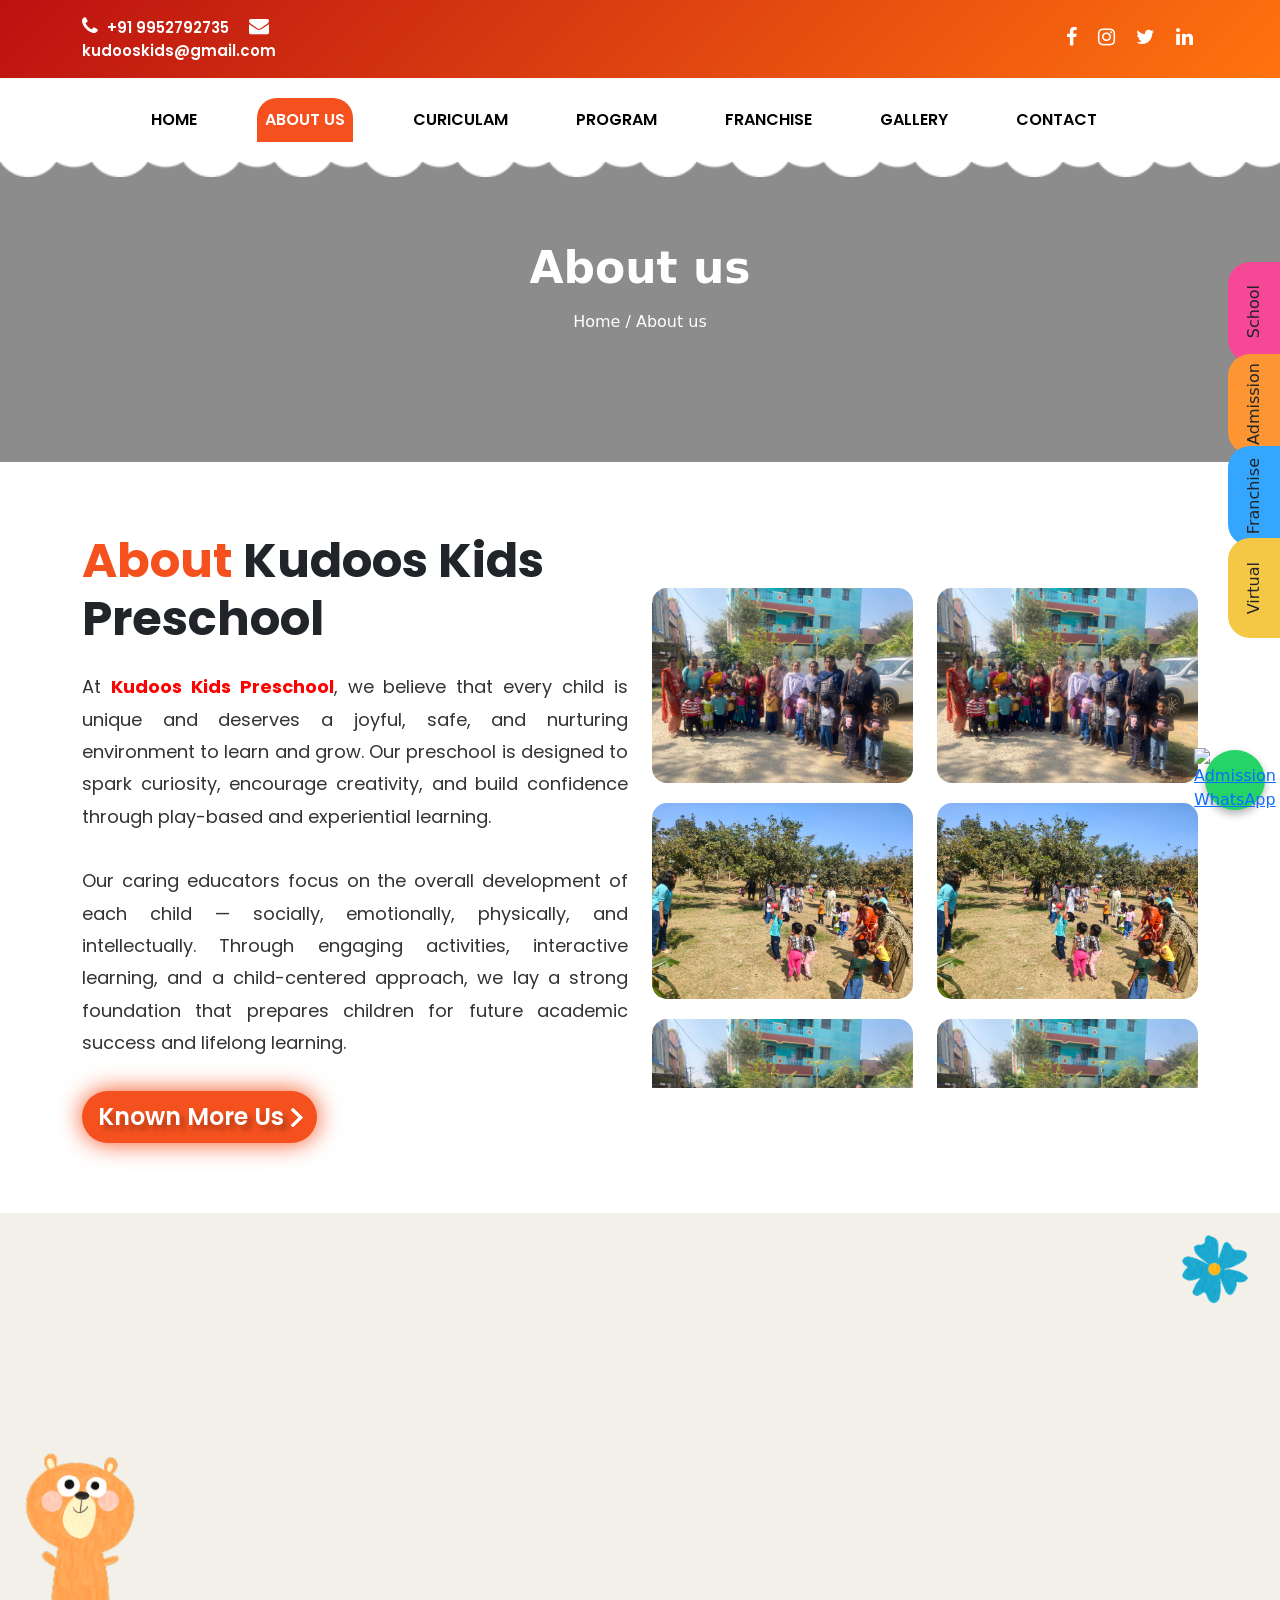
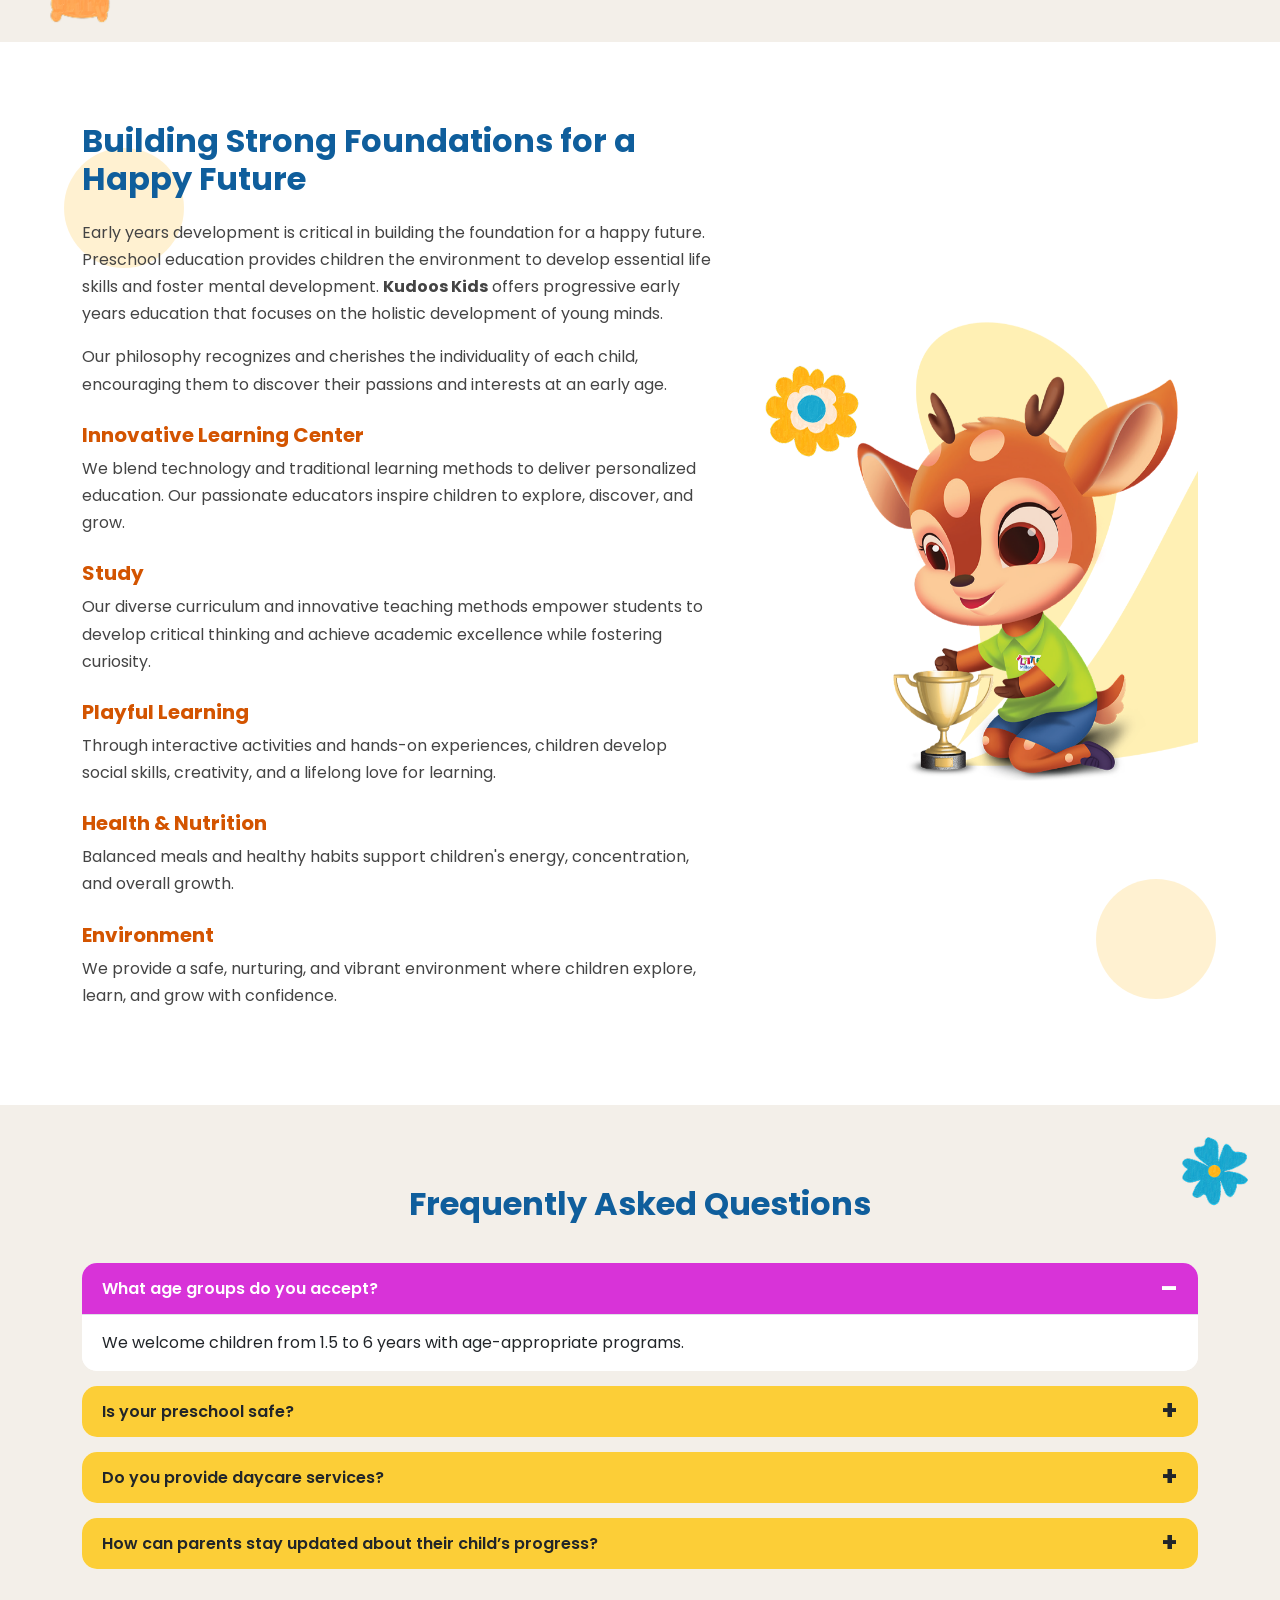
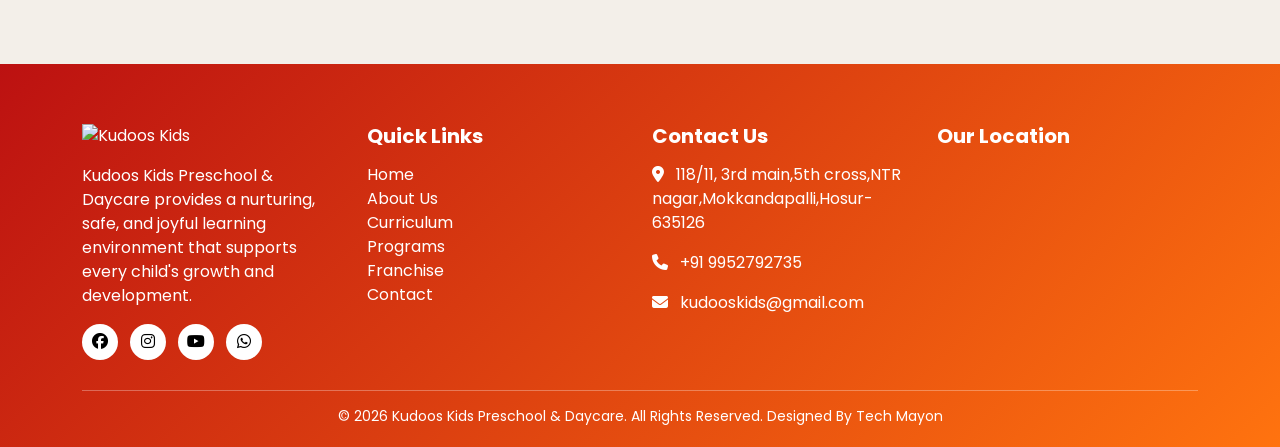
==== about.html @ d086514c "first commit" ====
<!DOCTYPE html>
<html lang="en">
<head>
<meta charset="UTF-8">
<meta name="viewport" content="width=device-width, initial-scale=1.0">
<title>About us </title>

<link href="https://cdn.jsdelivr.net/npm/bootstrap@5.3.2/dist/css/bootstrap.min.css" rel="stylesheet">
<link href="https://cdn.jsdelivr.net/npm/bootstrap-icons@1.10.5/font/bootstrap-icons.css" rel="stylesheet">
<link href="https://cdnjs.cloudflare.com/ajax/libs/font-awesome/6.5.0/css/all.min.css" rel="stylesheet">
<link rel="stylesheet" href="https://cdnjs.cloudflare.com/ajax/libs/font-awesome/4.7.0/css/font-awesome.min.css">
<link href="https://fonts.googleapis.com/css2?family=Poppins:wght@500;600;700&display=swap" rel="stylesheet">
<link href="https://unpkg.com/aos@2.3.1/dist/aos.css" rel="stylesheet">
<link rel="stylesheet" href="style.css">

<style>

</style>
</head>

<body>


    <!-- Kudoos Kids Preloader -->
<div id="kk-preloader">
  <div class="kk-loader">
    <div class="kk-bounce kk-b1"></div>
    <div class="kk-bounce kk-b2"></div>
    <div class="kk-bounce kk-b3"></div>
  </div>
  <h2 class="kk-loading-text">Kudoos Kids</h2>
</div>


     <!-- TOPBAR -->
<div class="topbar py-3">
  <div class="container">
    <div class="row align-items-center text-center text-md-start">

      <!-- Left: Contact Info -->
      <div class="col-md-4 mb-2 mb-md-0">
        <span class="me-3">
          <i class="fa fa-phone"></i> +91 9952792735
        </span>
        <span>
          <i class="fa fa-envelope"></i> kudooskids@gmail.com
        </span>
      </div>

      <!-- Center: Logo -->
      <div class="col-md-4 text-center mb-2 mb-md-0">
        <a href="#">
          <!-- <img src="images/logo.png" alt="Logo" height="50"> -->
        </a>
      </div>

      <!-- Right: Social Icons -->
      <div class="col-md-4 text-center text-md-end">
        <a href="#" class="social-icon"><i class="fa fa-facebook"></i></a>
        <a href="#" class="social-icon"><i class="fa fa-instagram"></i></a>
        <a href="#" class="social-icon"><i class="fa fa-twitter"></i></a>
        <a href="#" class="social-icon"><i class="fa fa-linkedin"></i></a>
      </div>

    </div>
  </div>
</div>
  <!-- Navbar -->
<nav class="navbar navbar-expand-lg navbar-custom position-relative">
  <div class="container-fluid">

    <!-- Logo (Mobile Only) -->
    <a class="navbar-brand d-lg-none" href="index.html">
      <img src="images/mainlogo.png" loading="lazy" alt="Logo" class="navbar-logo">
    </a>

    <!-- Hamburger (sidebar trigger) -->
    <button class="navbar-toggler" type="button" data-bs-toggle="offcanvas" data-bs-target="#mobileMenu">
      <span class="navbar-toggler-icon"></span>
    </button>

    <!-- Desktop Menu -->
    <div class="collapse navbar-collapse justify-content-center d-none d-lg-flex">

       <ul class="navbar-nav w-100 justify-content-center">

        <!-- Left Menu -->
        <li class="nav-item"><a class="nav-link"   href="index.html">HOME</a></li>
        <li class="nav-item"><a class="nav-link" style="background-color: #F4511E;color: white;border-top-left-radius: 20px;border-top-right-radius: 20px;" href="about.html">ABOUT US</a></li>
         <li class="nav-item"><a class="nav-link"  href="curiculam.html">CURICULAM</a></li>
          <li class="nav-item"><a class="nav-link"  href="program.html">PROGRAM</a></li>
        <li class="nav-item"><a class="nav-link"  href="franchise.html">FRANCHISE</a></li>
        <li class="nav-item"><a class="nav-link"  href="gallery.html">GALLERY</a></li>
        <li class="nav-item"><a class="nav-link"   href="contact.html">CONTACT</a></li>
      </ul>

      <!-- ✅ Right side phone & email -->
      

    </div>
  </div>
  <div class="nav-cloud">
  <img src="images/top.png" alt="cloud">
</div>
</nav>


<!-- Mobile Offcanvas Menu -->
<!-- ✅ Mobile Offcanvas Menu -->
<div class="offcanvas offcanvas-start offcanvas-custom" tabindex="-1" id="mobileMenu">
  <div class="offcanvas-header">
    <h5 class="offcanvas-title">
      <img src="images/mainlogo.png" loading="lazy" width="100px" alt="Logo">
    </h5>
    <button type="button" class="btn-close" data-bs-dismiss="offcanvas"></button>
  </div>

  <div class="offcanvas-body">
    <ul class="navbar-nav">
      <li class="nav-item "><a class="nav-link" href="index.html">HOME</a></li>
      <li class="nav-item"><a class="nav-link" href="about.html">ABOUT US</a></li>
      <li class="nav-item"><a class="nav-link" href="curiculam.html">CURICULAM</a></li>
     <li class="nav-item"><a class="nav-link" href="program.html">PROGRAM</a></li>

      <li class="nav-item"><a class="nav-link" href="franchise.html">FRANCHISE</a></li>
      <li class="nav-item"><a class="nav-link" href="gallery.html">GALLERY</a></li>
      <li class="nav-item"><a class="nav-link" href="contact.html">CONTACT</a></li>
    </ul>
  </div>
</div>


<section class="hero-banners">

  <!-- Top Cloud -->
  <div class="cloud cloud-top"></div>

  <div class="hero-overlay"></div>

  <div class="container">
    <div class="row align-items-center">

      <!-- LEFT CONTENT -->
      <div class="col-lg-12 " style="text-align: center;">
        <div class="hero-content text-white">
          <h1 class="animate">About us</h1>
          <p class="animate delay-1">
            Home / About us
          </p>

          
        </div>
      </div>

      <!-- RIGHT ENQUIRY FORM -->
      

    </div>
  </div>

  <!-- Bottom Cloud -->
  <!-- <div class="cloud cloud-bottom"></div> -->

</section>



<section class="about-section">
  <div class="container" data-aos="zoom-in">
    <div class="row align-items-center">

      <!-- LEFT CONTENT -->
      <div class="col-lg-6">
  <h2 class="about-title">
    <span style="color: #F4511E;">About</span> Kudoos Kids Preschool
  </h2>

  <p class="about-text mt-4">
    At <strong style="color: red;">Kudoos Kids Preschool</strong>, we believe that every child is unique and deserves a
    joyful, safe, and nurturing environment to learn and grow. Our preschool is designed to spark
    curiosity, encourage creativity, and build confidence through play-based and experiential learning.
  </p>

  <p class="about-text">
    Our caring educators focus on the overall development of each child — socially, emotionally,
    physically, and intellectually. Through engaging activities, interactive learning, and a
    child-centered approach, we lay a strong foundation that prepares children for future academic
    success and lifelong learning.
  </p>

  <div>
    <!-- From Uiverse.io by Li-Deheng --> 
<button class="button">
  <span>Known More Us</span>
  <svg xmlns="http://www.w3.org/2000/svg" viewBox="0 0 66 43">
    <polygon
      points="39.58,4.46 44.11,0 66,21.5 44.11,43 39.58,38.54 56.94,21.5"
    ></polygon>
    <polygon
      points="19.79,4.46 24.32,0 46.21,21.5 24.32,43 19.79,38.54 37.15,21.5"
    ></polygon>
    <polygon
      points="0,4.46 4.53,0 26.42,21.5 4.53,43 0,38.54 17.36,21.5"
    ></polygon>
  </svg>
</button>

  </div>
</div>

    
    
  <!-- Scroll UP -->
  <div class="col-lg-3" >
    <div class="marquee-container">
      <div class="marquee">
        <img src="images/galone.jpeg">
        <img src="images/galtwo.jpeg">
        <img src="images/galone.jpeg">
        <img src="images/galtwo.jpeg">
        <!-- duplicate -->
        <img src="images/galone.jpeg">
        <img src="images/galtwo.jpeg">
      </div>
    </div>
  </div>

  <!-- Scroll DOWN -->
  <div class="col-lg-3">
    <div class="marquee-container">
      <div class="marquees">
        <img src="images/galone.jpeg">
        <img src="images/galtwo.jpeg">
        <img src="images/galone.jpeg">
        <img src="images/galtwo.jpeg">
        <!-- duplicate -->
        <img src="images/galone.jpeg">
        <img src="images/galtwo.jpeg">
      </div>
    </div>
  </div>
</div>
  </div>
</section>


<section class="kudoos-vmp" >
  <div class="container">
    <div class="row g-4">

      <!-- Vision -->
      <div class="col-lg-4 col-md-6" data-aos="flip-down">
        <div class="kudoos-card bg-vision">
          <div class="kudoos-icon">
            <img src="images/Pookie-Football-1.png" alt="">
          </div>
          <h4 class="kudoos-titles">Our Vision</h4>
          <p class="kudoos-text">
            To create a joyful learning environment where every child grows with confidence,
            curiosity, and a love for lifelong learning.
          </p>
        </div>
      </div>

      <!-- Mission -->
      <div class="col-lg-4 col-md-6" data-aos="flip-down">
        <div class="kudoos-card bg-mission">
          <div class="kudoos-icon">
            <img src="images/crow.png" alt="">
          </div>
          <h4 class="kudoos-titles text-dark">Our Mission</h4>
          <p class="kudoos-text">
            To nurture young minds through play-based learning, fostering creativity,
            social skills, and emotional development in a safe environment.
          </p>
        </div>
      </div>

      <!-- Philosophy -->
      <div class="col-lg-4 col-md-6" data-aos="flip-down">
        <div class="kudoos-card bg-philosophy">
          <div class="kudoos-icon">
            <img src="images/bunny.png" alt="">
          </div>
          <h4 class="kudoos-titles">Our Philosophy</h4>
          <p class="kudoos-text">
            We believe every child is unique. Our approach encourages exploration,
            imagination, and hands-on experiences that build strong foundations.
          </p>
        </div>
      </div>

    </div>
  </div>

  <!-- Decorative Images -->
  <img src="images/cat.png" class="kudoos-cat" alt="">
  <img src="images/flower.png" class="kudoos-flower" alt="">

</section>

<section class="kudoos-holistic">
  <div class="container" data-aos="zoom-out">
    <div class="row align-items-center g-5">

      <!-- LEFT IMAGE -->
     

      <!-- RIGHT CONTENT -->
      <div class="col-lg-7">
        <div class="kudoos-content">

          <h2 class="kudoos-title">Building Strong Foundations for a Happy Future</h2>
          <p class="kudoos-text">
            Early years development is critical in building the foundation for a happy future.
            Preschool education provides children the environment to develop essential life skills
            and foster mental development. <strong>Kudoos Kids</strong> offers progressive early
            years education that focuses on the holistic development of young minds.
          </p>
          <p class="kudoos-text">
            Our philosophy recognizes and cherishes the individuality of each child, encouraging
            them to discover their passions and interests at an early age.
          </p>

          <h5 class="kudoos-subtitle">Innovative Learning Center</h5>
          <p class="kudoos-text">
            We blend technology and traditional learning methods to deliver personalized education.
            Our passionate educators inspire children to explore, discover, and grow.
          </p>

          <h5 class="kudoos-subtitle">Study</h5>
          <p class="kudoos-text">
            Our diverse curriculum and innovative teaching methods empower students to develop
            critical thinking and achieve academic excellence while fostering curiosity.
          </p>

          <h5 class="kudoos-subtitle">Playful Learning</h5>
          <p class="kudoos-text">
            Through interactive activities and hands-on experiences, children develop social skills,
            creativity, and a lifelong love for learning.
          </p>

          <h5 class="kudoos-subtitle">Health & Nutrition</h5>
          <p class="kudoos-text">
            Balanced meals and healthy habits support children's energy, concentration,
            and overall growth.
          </p>

          <h5 class="kudoos-subtitle">Environment</h5>
          <p class="kudoos-text">
            We provide a safe, nurturing, and vibrant environment where children explore,
            learn, and grow with confidence.
          </p>

        </div>
      </div>

       <div class="col-lg-5">
        <div class="kudoos-img-wrapper">
          <img src="images/about.png" alt="Kudoos Kids">
        </div>
      </div>

    </div>
  </div>
</section>


<section class="kudoos-faq" >
  <div class="container" >
    <h2 class="kudoos-faq-title">Frequently Asked Questions</h2>

    <div class="accordion kudoos-accordion" id="faqAccordion">

      <!-- FAQ 1 -->
      <div class="accordion-item" data-aos="fade-down">
        <h2 class="accordion-header">
          <button class="accordion-button" data-bs-toggle="collapse" data-bs-target="#faq1">
            What age groups do you accept?
          </button>
        </h2>
        <div id="faq1" class="accordion-collapse collapse show" data-bs-parent="#faqAccordion">
          <div class="accordion-body">
            We welcome children from 1.5 to 6 years with age-appropriate programs.
          </div>
        </div>
      </div>

      <!-- FAQ 2 -->
      <div class="accordion-item" data-aos="fade-down">
        <h2 class="accordion-header">
          <button class="accordion-button collapsed" data-bs-toggle="collapse" data-bs-target="#faq2">
            Is your preschool safe?
          </button>
        </h2>
        <div id="faq2" class="accordion-collapse collapse" data-bs-parent="#faqAccordion">
          <div class="accordion-body">
            Yes, we ensure CCTV monitoring, trained staff, and safe infrastructure.
          </div>
        </div>
      </div>

      <!-- FAQ 3 -->
      <div class="accordion-item" data-aos="fade-down">
        <h2 class="accordion-header">
          <button class="accordion-button collapsed" data-bs-toggle="collapse" data-bs-target="#faq3">
            Do you provide daycare services?
          </button>
        </h2>
        <div id="faq3" class="accordion-collapse collapse" data-bs-parent="#faqAccordion">
          <div class="accordion-body">
            Yes, we offer flexible daycare options with structured routines.
          </div>
        </div>
      </div>

      <!-- FAQ 4 -->
      <div class="accordion-item" data-aos="fade-down">
        <h2 class="accordion-header">
          <button class="accordion-button collapsed" data-bs-toggle="collapse" data-bs-target="#faq4">
            How can parents stay updated about their child’s progress?
          </button>
        </h2>
        <div id="faq4" class="accordion-collapse collapse" data-bs-parent="#faqAccordion">
          <div class="accordion-body">
            We provide regular updates through parent meetings and activity reports.
          </div>
        </div>
      </div>

    </div>
  </div>

  <!-- Decorative Images -->
  <img src="images/flower.png" class="kudoos-faq-flower" alt="">
  <img src="images/bird.png" class="kudoos-bird" alt="">
  <img src="images/bird.png" class="kudoos-bird bird2" alt="">
  <img src="images/bird.png" class="kudoos-bird bird3" alt="">

</section>


<footer class="footer">
    
  <div class="container">
    
    <div class="row g-4">

      <!-- Logo & Caption -->
      <div class="col-lg-3 col-md-6">
        <img src="images/logo.png" class="footer-logo mb-3" alt="Kudoos Kids">
        <p>
          Kudoos Kids Preschool & Daycare provides a nurturing, safe, and joyful
          learning environment that supports every child's growth and development.
        </p>

        <!-- Social Icons -->
        <div class="social-icons mt-3">
          <a href="#"><i class="fab fa-facebook-f"></i></a>
          <a href="#"><i class="fab fa-instagram"></i></a>
          <a href="#"><i class="fab fa-youtube"></i></a>
          <a href="#"><i class="fab fa-whatsapp"></i></a>
        </div>
      </div>

      <!-- Quick Links -->
      <div class="col-lg-3 col-md-6">
        <h5 class="footer-title">Quick Links</h5>
        <ul class="list-unstyled">
          <li><a  class="mb-3" href="index.html">Home</a></li>
          <li><a class="mb-3" href="about.html">About Us</a></li>
          <li><a  class="mb-3" href="curiculam.html">Curriculum</a></li>
          <li><a class="mb-3" href="program.html">Programs</a></li>
          <li><a class="mb-3" href="franchise.html">Franchise</a></li>
          <li><a class="mb-3" href="contact.html">Contact</a></li>
        </ul>
      </div>

      <!-- Contact Details -->
      <div class="col-lg-3 col-md-6">
        <h5 class="footer-title">Contact Us</h5>
        <p><i class="fas fa-map-marker-alt me-2"></i> 118/11, 3rd main,5th cross,NTR nagar,Mokkandapalli,Hosur-635126</p>
        <p><i class="fas fa-phone me-2"></i> +91 9952792735</p>
        <p><i class="fas fa-envelope me-2"></i> kudooskids@gmail.com</p>
      </div>

      <!-- Map -->
      <div class="col-lg-3 col-md-6">
        <h5 class="footer-title">Our Location</h5>
        <div class="footer-map">
          <iframe src="https://www.google.com/maps/embed?pb=!1m14!1m8!1m3!1d15565.675146716474!2d77.796127!3d12.751293!3m2!1i1024!2i768!4f13.1!3m3!1m2!1s0x3bae71d4da572ed7%3A0x55dec7df2fe42615!2sKudoos%20kids!5e0!3m2!1sen!2sin!4v1772165581599!5m2!1sen!2sin"  allowfullscreen="" loading="lazy" referrerpolicy="no-referrer-when-downgrade"></iframe>
        </div>
      </div>

    </div>

    <!-- Bottom -->
    <div class="footer-bottom">
      © 2026 Kudoos Kids Preschool & Daycare. All Rights Reserved. Designed By  <a href="">Tech Mayon</a>
    </div>

  </div>
</footer>

     <div class="whatsapp-icon whatsapp-float">
      <a 
      href="https://wa.me/919952792735?text=Hello%2C%20I%20would%20like%20to%20enquire%20about%20admission."
      target="_blank">
      <img src="https://upload.wikimedia.org/wikipedia/commons/6/6b/WhatsApp.svg" alt="Admission WhatsApp">
    </a>
    </div> 



 <button class="fire-scroll-top" id="fireScrollTop">
    <i class="bi bi-arrow-up-short"></i>
  </button>

  <div class="kk-side-menu">
  <div class="kk-item kk-school">
    <span><a href="" class="btn text-dark">School</a></span>
    <div class="kk-hover-card">
      <i class="bi bi-building"></i>
      <p>School</p>
    </div>
  </div>

  <div class="kk-item kk-admission">
    <span><a href="" class="btn text-dark">Admission</a></span>
    <div class="kk-hover-card">
      <i class="bi bi-file-earmark-text"></i>
      <p>Admission</p>
    </div>
  </div>

  <div class="kk-item kk-franchises">
    <span> <a href="" class="btn text-dark">Franchise</a></span>
    <div class="kk-hover-card">
      <i class="bi bi-people"></i>
      <p>Franchise </p>
    </div>
  </div>

  <div class="kk-item kk-virtual">
    <span> <a href="#" class="btn text-dark">Virtual</a></span>
    <div class="kk-hover-card">
      <i class="bi bi-globe"></i>
      <p>Virtual Tour</p>
    </div>
  </div>
</div>


 <script>
     window.addEventListener("load", () => {
      const preloader = document.getElementById("firePreloader");
      preloader.classList.add("fire-hidden");
    });
    const scrollBtn = document.getElementById("fireScrollTop");

    window.addEventListener("scroll", () => {
      scrollBtn.style.display = window.scrollY > 300 ? "block" : "none";
    });

    scrollBtn.addEventListener("click", () => {
      window.scrollTo({ top: 0, behavior: "smooth" });
    });
  </script>


<script src="https://cdn.jsdelivr.net/npm/bootstrap@5.3.3/dist/js/bootstrap.bundle.min.js"></script>

<script src="https://unpkg.com/aos@2.3.1/dist/aos.js"></script>
<script>
  AOS.init();
</script>
<script>
window.addEventListener("load", function() {
  const loader = document.getElementById("kk-preloader");
  loader.classList.add("hide");
});
</script>
</body>
</html>
---- style.css ----
html, body {
  overflow-x: hidden;
}
   
   
   .navbar-custom {
      
      padding: 20px;
    }
    .navbar-logo {
      max-height: 60px;
    }
    .nav-link {
      font-weight: 700;
      color: black;
      text-transform: uppercase;
      margin: 0 12px;
      font-size: 16px;
      margin-left: 40px;
      font-family: 'Poppins', sans-serif;
font-weight: 600;
      
    }
    .nav-link:hover {
      color: red ;
    }

    /* Center alignment (desktop) */
    .navbar-nav {
      align-items: center;
    }
    .left-gap {
      margin-right: 50px;
    }
    .right-gap {
      margin-left: 50px;
    }

    /* Offcanvas custom */
    .offcanvas-custom {
      background: #fff;
      width: 250px;
    }
    .offcanvas-custom .nav-link {
      margin: 10px 0;
      font-size: 18px;
    }
    /* Active Nav Item */
/* Base nav link */

/* ✅ Fix overflow in mobile menu */
.offcanvas-custom {
  background: #fff;
  width: 260px;
  overflow-y: auto;
}
.active
{
  background-color: #00ff9d;
  color: black;
}
.navbar-custom .nav-link {
  font-weight: 600;
  padding: 10px 16px;
}

.navbar-custom span {
  font-size: 14px;
  font-weight: 600;
  color: #000;
}
@media(max-width:1000px)

{

  .nav-link {
  font-weight: 700;
  color: black;
  text-transform: uppercase;
  margin: 0 12px;
  font-size: 18px;
  margin-left: 40px;
  position: relative; /* Needed for ::before */
  transition: color 0.3s ease;
}
}
.navbar-custom {
  position: relative;
}

/* Decorative bottom border */
.navbar-custom::after {
  content: "";
  position: absolute;
  left: 0;
  bottom: -25px;
  width: 100%;
  height: 25px; /* adjust height */
  background-image: url('images/top.png');
  background-repeat: repeat-x; /* repeat across row */
  background-size: auto 100%; /* responsive height */
  pointer-events: none;
}


/* ✅ Ensure dropdown works inside offcanvas */
.offcanvas-custom .dropdown-menu {
  position: static !important;
  float: none;
  box-shadow: none;
  background-color: #f8f9fa;
  margin-left: 15px;
  border-radius: 10px;
}

/* Dropdown items styling */
.offcanvas-custom .dropdown-item {
  font-size: 16px;
  padding: 8px 15px;
}

/* Optional: dropdown toggle icon color */
.offcanvas-custom .dropdown-toggle::after {
  filter: invert(0.3);
}
.topbar {
  background: linear-gradient(135deg, #bc1111, #ff730f);
  color: white;
  font-size: 15px;
  padding: 20px;
  font-family: 'Poppins', sans-serif;
font-weight: 600;
}

.topbar i {
  margin-right: 5px;
  color: white;
  font-size: 20px;
}

.social-icon {
  color: #fff;
  margin-left: 12px;
  font-size: 16px;
  transition: 0.3s;
}

.social-icon:hover {
  color: #fca311;
}
/* Container */
.hero-buttons {
  display: flex;
  gap: 15px;
  flex-wrap: wrap;
  justify-content: start;
}

/* Base Button Style */
.hero-btn,
.hero-btn-outline {
  padding: 12px 28px;
  font-size: 16px;
  border-radius: 50px;
  transition: all 0.35s ease;
  position: relative;
  overflow: hidden;
  font-weight: 600;
}

/* Primary Button Animation */
.hero-btn {
  background: white;
  border: none;
  color: #F4511E;
  box-shadow: 0 4px 15px rgba(0,0,0,0.2);
}

.hero-btn:hover {
  transform: translateY(-4px) scale(1.05);
  box-shadow: 0 10px 25px rgba(0,0,0,0.3);
  background-color: #F4511E;
}

/* Shine effect */
.hero-btn::before {
  content: "";
  position: absolute;
  top: 0;
  left: -100%;
  width: 100%;
  height: 100%;
  background: linear-gradient(120deg, transparent, rgba(255,255,255,0.6), transparent);
  transition: 0.6s;
}

.hero-btn:hover::before {
  left: 100%;
}

/* Outline Button */
.hero-btn-outline {
  border: 2px solid #fff;
  color: #fff;
  background: transparent;
}

.hero-btn-outline:hover {
  background: #F4511E;
  color: white;
  transform: translateY(-4px) scale(1.05);
}

/* 📱 Responsive */
@media (max-width: 576px) {
  .hero-buttons {
    flex-direction: column;
    align-items: center;
  }

  .hero-btn,
  .hero-btn-outline {
    width: 90%;
    text-align: center;
    font-size: 15px;
    padding: 12px;
  }
}
/* HERO BANNER */
/* HERO SECTION */
.hero-banner {
  position: relative;
  background: url('images/classroom-with-colorful-wall-with-planet-theme-it.jpg') center/cover no-repeat;
  padding: 80px 0;
  overflow: hidden;
}

/* Overlay */
.hero-overlay {
  position: absolute;
  inset: 0;
  background: rgba(0,0,0,0.45);
}

/* CLOUD COMMON */
.cloud {
  position: absolute;
  left: 0;
  width: 100%;
  height: 15px;
  background-image: url('images/top.png');
  background-repeat: repeat-x;
  background-size: auto 100%;
  z-index: 2;
}

/* Top cloud */
.cloud-top {
  top: 0;
}

/* Bottom cloud */
.cloud-bottom {
  bottom: 0;
  transform: rotate(180deg); /* flip for bottom */
}

/* Ensure content above overlay */
.hero-content,
.enquiry-box {
  position: relative;
  z-index: 3;
}

/* 📱 Mobile */
@media (max-width: 768px) {
  .cloud {
    height: 40px;
  }
}

.hero-content {
  position: relative;
  z-index: 2;
}

.hero-content h1 {
  font-size: 44px;
  font-weight: 700;
}

.hero-content p {
  margin: 15px 0 25px;
}

/* Enquiry Box */
.enquiry-box {
  background: #fff;
  padding: 25px;
  border-radius: 12px;
  color: #333;
  box-shadow: 0 10px 25px rgba(0,0,0,0.2);
  position: relative;
  z-index: 2;
}

.enquiry-box h4 {
  margin-bottom: 15px;
  font-weight: 600;
}

.enquiry-box .form-control {
  margin-bottom: 12px;
  border-radius: 8px;
}

/* Animation */
.animate {
  opacity: 0;
  transform: translateY(40px);
  animation: fadeUp 1s forwards;
}

.delay-1 { animation-delay: 0.4s; }
.delay-2 { animation-delay: 0.8s; }

@keyframes fadeUp {
  to {
    opacity: 1;
    transform: translateY(0);
  }
}

/* 📱 Mobile Responsive */
@media (max-width: 991px) {
  .hero-banner {
    text-align: center;
  }

  .enquiry-box {
    margin-top: 25px;
  }

  .hero-content h1 {
    font-size: 28px;
  }
}
/* Section Background */
.age-groups-section {
  background: url('images/hoembackin.jpg'); /* beige background */
  padding: 60px 0;
}

/* Custom 5-column layout */
.col-lg-2-4 {
  flex: 0 0 20%;
  max-width: 20%;
}



.age-circle img {
  width: 100%;
  height: auto;
}

/* Text */
.age-item h5 {
  font-size: 16px;
  font-weight: 600;
  color: black;
  font-family: 'Poppins', sans-serif;
  background-color: white;
  padding: 10px;
}

.age-item p {
  font-size: 15px;
  color: black;
  margin: 5px 0 0;
  font-family: 'Poppins', sans-serif;
}

/* Responsive */
@media (max-width: 991px) {
  .col-lg-2-4 {
    flex: 0 0 33.333%;
    max-width: 33.333%;
  }
}

@media (max-width: 576px) {
  .col-lg-2-4 {
    flex: 0 0 50%;
    max-width: 50%;
  }

  .age-circle {
    width: 120px;
    height: 120px;
  }
}
.about-section {
  
    padding: 70px 0;
    overflow: hidden;
}

/* Heading */
.about-title {
    font-size: 48px;
    font-weight: 700;
      font-family: 'Poppins', sans-serif;
}

.about-title span:first-child {
    color: #e57373;
}

.about-title span:last-child {
    color: #5c8dd6;
}

/* Text */
.about-text {
    font-size: 18px;
    line-height: 1.8;
    color: #333;
      font-family: 'Poppins', sans-serif;
      text-align: justify;
      margin-bottom: 2rem;
}

/* Image Marquee Container */
.marquee-container {
    height: 500px;
    overflow: hidden;
    position: relative;
}

/* Common style */
.marquee,
.marquees {
    display: flex;
    flex-direction: column;
    gap: 20px;
}

.marquee img,
.marquees img {
    width: 100%;
    border-radius: 15px;
    object-fit: cover;
}

/* Scroll UP */
.marquee {
    animation: scrollUp 18s linear infinite;
}

/* Scroll DOWN */
.marquees {
    animation: scrollDown 18s linear infinite;
}

/* Animations */
@keyframes scrollUp {
    0%   { transform: translateY(0); }
    100% { transform: translateY(-50%); }
}

@keyframes scrollDown {
    0%   { transform: translateY(-50%); }
    100% { transform: translateY(0); }
}
/* Responsive */
@media (max-width: 991px) {
    .about-section {
        background: #f3f3f3;
        text-align: center;
    }

    .marquee-container {
        height: 350px;
        margin-top: 30px;
    }

    .about-title {
        font-size: 36px;
    }
}

.curriculum-section{
  position:relative;
  padding:80px 0;
  overflow:hidden;
}

/* Heading */
.curriculum-title{
  color:#F4511E;
  font-weight:700;
  font-size:48px;
  line-height:1.2;
    font-family: 'Poppins', sans-serif;
}

.curriculum-text{
  font-size:18px;
  color:#333;
  max-width:520px;
    font-family: 'Poppins', sans-serif;
}

/* Right Illustration */
.illustration-wrapper{
  position:relative;
  text-align:center;
}

/* Background Shape */


/* Deer image */
.deer-img{
  position:relative;
  z-index:2;
  max-width:100%;
}

/* Balloon */
.balloon{
  position:absolute;
  top:10%;
  left:20%;
  width:60px;
}

/* Brush pot */
.brush{
  position:absolute;
  bottom:0;
  left:35%;
  width:70px;
}

/* Responsive */
@media(max-width:992px){
  .curriculum-title{ font-size:36px; }
  .shape-bg{ display:none; }
  .illustration-wrapper{ margin-top:40px; }
}

@media(max-width:576px){
  .curriculum-title{ font-size:30px; }
}

/* Section spacing */
.programs-section{
  padding:80px 0;
}

/* Card */
.program-card{
  position:relative;
  border-radius:18px;
  padding:60px 20px 30px;
  color:#fff;
  text-align:center;
  min-height:260px;
  box-shadow:0 10px 25px rgba(0,0,0,0.08);
  font-family: 'Poppins', sans-serif;
    margin-bottom: 2rem;
}

/* Circle icon */
.program-icon{
  position:absolute;
  top:-50px;
  left:50%;
  transform:translateX(-50%);
  width:100px;
  height:100px;
  border-radius:50%;
  background:#fff;
  display:flex;
  align-items:center;
  justify-content:center;
  border:6px solid rgba(255,255,255,0.6);
  box-shadow:0 6px 12px rgba(0,0,0,0.1);

}

.program-icon img{
  width:60px;
}

/* Titles */
.program-title{
  font-weight:700;
  font-size:20px;
  margin-bottom:10px;
}

.program-text{
  font-size:15px;
  line-height:1.5;
}

/* Card Colors */
.bg-green{ background:#7fa126; }
.bg-pink{ background:#b0177d; }
.bg-orange{ background:#f2a13b; }
.bg-red{ background:#f25f5c; }
.bg-darkorange{ background:#ef7d1a; }
.bg-olive{ background:#7f9f27; }
.bg-purple{ background:#7b007a; }

/* Responsive */
@media(max-width:991px){
  .program-card{ margin-top:50px; }
}
.features-section{
  padding:70px 0;
  margin-top: -3rem;
}

/* Card base */
.feature-card{
  border-radius:18px;
  padding:18px;
  box-shadow:0 10px 25px rgba(0,0,0,0.08);
}

/* Image card */
.feature-img{
  width:100%;
  border-radius:14px;
}

/* Titles */
.feature-title{
  font-weight:700;
  margin-top:12px;
}

/* Color themes */
.bg-blue{ background:#0b9cf0; color:#000; }
.bg-peach{ background:#fb803e; }
.bg-purple{ background:#f33cb6; }
.bg-yellow{ background:#ffc917; }
.bg-green{ background:#67c38a; }

/* Responsive spacing */
@media(max-width:991px){
  .feature-card{ margin-bottom:20px; }
}
.trust-section{
  position:relative;
  padding:60px 0 40px;
  text-align:center;
}

/* Heading */
.trust-title{
  color:#F4511E;
  font-weight:600;
  font-size:42px;
  line-height:1.3;
}

/* Decorative Images */
.trust-bird{
  position:absolute;
  left:30px;
  top:10px;
  width:70px;
}

.trust-cloud{
  position:absolute;
  right:30px;
  top:0;
  width:120px;
}

/* Responsive */
@media(max-width:992px){
  .trust-title{ font-size:34px; }
  .trust-bird{ width:55px; left:10px; }
  .trust-cloud{ width:90px; right:10px; }
}

@media(max-width:576px){
  .trust-title{ font-size:26px; }
  .trust-bird, .trust-cloud{ display:none; }
}
.safety-section{
  padding:70px 0;
  position:relative;
    font-family: 'Poppins', sans-serif;
}

/* Heading Left */
.safety-title{
  color:#F4511E;
  font-weight:700;
  font-size:42px;
  line-height:1.2;
}

/* Heading Right Text */
.safety-desc{
  font-size:18px;
  color:#333;
  max-width:420px;
}

/* Decorative icons */
.flower{
  position:absolute;
  left:45%;
  top:10px;
  width:45px;
}

.bear{
  position:absolute;
  right:40px;
  top:70px;
  width:90px;
}

/* Cards */
.safety-card{
  border-radius:22px;
  padding:30px;
  box-shadow:0 10px 25px rgba(0,0,0,0.08);
  height:100%;
}

.safety-img{
  width:100%;
  border-radius:16px;
  height: 250px;
}

.safety-card h5{
  font-weight:700;
  margin-top:15px;
}

.safety-card p{
  margin:0;
}

/* Card colors */
.bg-peach{ background:#de530e;color: white; }
.bg-green{ background:#cb2715;color: white; }
.bg-blue{ background:#19afff; }

/* Responsive */
@media(max-width:992px){
  .flower, .bear{ display:none; }
  .safety-title{ font-size:34px; }
}

@media(max-width:576px){
  .safety-title{ font-size:28px; }
}
.gallery-section{
  padding:70px 0;
  font-family: "Poppins", sans-serif;
}

/* Gallery Item */
.gallery-item{
  position:relative;
  overflow:hidden;
  border-radius:18px;
  cursor:pointer;
}

.gallery-img{
  width:100%;
  height:260px;
  object-fit:cover;
  transition:transform 0.4s ease;
}

/* Overlay */
.gallery-overlay{
  position:absolute;
  inset:0;
  background:rgba(0,0,0,0.65);
  display:flex;
  align-items:center;
  justify-content:center;
  color:#fff;
  font-size:22px;
  font-weight:600;
  opacity:0;
  transition:opacity 0.4s ease;
  text-align:center;
  padding:10px;
}

/* Hover effects */
.gallery-item:hover .gallery-img{
  transform:scale(1.08);
}

.gallery-item:hover .gallery-overlay{
  opacity:1;
}

/* Responsive */
@media(max-width:768px){
  .gallery-img{ height:220px; }
}

@media(max-width:576px){
  .gallery-img{ height:200px; }
}
.footer{
   background: linear-gradient(135deg, #bc1111, #ff730f);
  color:#fff;
  padding:60px 0 20px;
  font-family: "Poppins", sans-serif;
}

.footer a{
  color:#fff;
  text-decoration:none;
}

.footer a:hover{
  text-decoration:underline;
}

.footer-logo{
  width:140px;
}

.footer-title{
  font-weight:700;
  margin-bottom:15px;
}

.social-icons a{
  display:inline-block;
  width:36px;
  height:36px;
  line-height:36px;
  text-align:center;
  border-radius:50%;
  background:#fff;
  color:black;
  margin-right:8px;
  transition:0.3s;
}

.social-icons a:hover{
  background:#ffd166;
  color:#000;
}

/* Map */
.footer-map iframe{
  width:100%;
  height:180px;
  border:0;
  border-radius:10px;
}

/* Bottom bar */
.footer-bottom{
  border-top:1px solid rgba(255,255,255,0.3);
  margin-top:30px;
  padding-top:15px;
  text-align:center;
  font-size:14px;
}

/* Responsive */
@media(max-width:768px){
  .footer{ text-align:center; }
  .social-icons{ justify-content:center; }
}
.testimonial-section{
  position:relative;
  padding:80px 0;
  background:url('images/parent-bg.webp') center/cover no-repeat;
  overflow:hidden;
  font-family: "Poppins", sans-serif;
}

/* Overlay for readability */
.testimonial-section::before{
  content:"";
  position:absolute;
  inset:0;
  background:rgba(255,255,255,0.1);
}

/* Content */
.testimonial-content{
  position:relative;
  z-index:2;
}

/* Title */
.testimonial-title{
  text-align:center;
  font-weight:700;
  color:black;
  margin-bottom:50px;
}

/* Card */
.testimonial-card{
  background:#fff;
  border-radius:20px;
  padding:25px;
  box-shadow:0 12px 30px rgba(0,0,0,0.1);
  height:100%;
  transition:transform 0.4s ease;
}

.testimonial-card:hover{
  transform:translateY(-8px);
}

/* Parent image */
.parent-img{
  width:60px;
  height:60px;
  border-radius:50%;
  object-fit:cover;
}

/* Decorative Images */
.cat{
  position:absolute;
  bottom:0;
  left:20px;
  width:120px;
  animation:float 4s ease-in-out infinite;
}

.flower{
  position:absolute;
  top:30px;
  right:30px;
  width:70px;
  animation:float 5s ease-in-out infinite;
}

/* Floating animation */
@keyframes float{
  0%,100%{ transform:translateY(0); }
  50%{ transform:translateY(-12px); }
}

/* Responsive */
@media(max-width:768px){
  .cat, .flower{ display:none; }
}

.hero-banners {
  position: relative;
  background: url('images/close-up-boy-playing-with-legos.jpg') center/cover no-repeat;
  padding: 80px 0;
  overflow: hidden;
  height: 300px;
  
}
.kudoos-vmp {
  background: #f3efe9;
  padding: 90px 0;
  position: relative;
  overflow: hidden;
}

/* Floating decorative images */
.kudoos-cat {
  position: absolute;
  bottom: 10px;
  left: 20px;
  width: 120px;
  animation: floatCat 4s ease-in-out infinite;
}

.kudoos-flower {
  position: absolute;
  top: 20px;
  right: 30px;
  width: 70px;
  animation: spinFlower 8s linear infinite;
}

/* Cards */
.kudoos-card {
  background: #fff;
  border-radius: 25px;
  padding: 30px 20px;
  text-align: center;
  box-shadow: 0 12px 30px rgba(0,0,0,0.08);
  transition: transform 0.4s ease;
  height: 100%;
  position: relative;
}

.kudoos-card:hover {
  transform: translateY(-10px);
}

/* Icon */
.kudoos-icon {
  width: 80px;
  height: 80px;
  background: #fff;
  border-radius: 50%;
  margin: -70px auto 15px;
  display: flex;
  align-items: center;
  justify-content: center;
  box-shadow: 0 8px 15px rgba(0,0,0,0.1);
  animation: bounce 3s infinite;
}

.kudoos-icon img { width: 45px; }

/* Titles */
.kudoos-titles {
  font-weight: 700;
  color: white;
  margin-bottom: 10px;
  font-family: 'Poppins', sans-serif;
}

.kudoos-text {
  font-size: 16px;
  color: #444;
  font-family: 'Poppins', sans-serif;
}

/* Pastel backgrounds */
.bg-vision { background: #f8c10c; }
.bg-mission { background: #14f86b; }
.bg-philosophy { background: #fc47c0; }

/* ===== ANIMATIONS ===== */
@keyframes bounce {
  0%,100% { transform: translateY(0); }
  50% { transform: translateY(-8px); }
}

@keyframes floatCat {
  0%,100% { transform: translateY(0); }
  50% { transform: translateY(-15px); }
}

@keyframes spinFlower {
  from { transform: rotate(0deg); }
  to { transform: rotate(360deg); }
}

/* Responsive */
@media (max-width: 768px) {
  .kudoos-cat, .kudoos-flower { display: none; }
}
.kudoos-faq {
  position: relative;
  background: #f3efe9;
  padding: 80px 0;
  overflow: hidden;
  font-family: 'Poppins', sans-serif;
}

/* Title */
.kudoos-faq-title {
  text-align: center;
  font-weight: 700;
  color: #0f5e9c;
  margin-bottom: 40px;
  font-family: 'Poppins', sans-serif;
}

/* Accordion styling */
.kudoos-accordion .accordion-item {
  border: none;
  border-radius: 15px;
  margin-bottom: 15px;
  overflow: hidden;
}

.kudoos-accordion .accordion-button {
  background: #fcce37;
  font-weight: 600;
  position: relative;
  padding-right: 50px;
}

/* Remove default arrow */
.kudoos-accordion .accordion-button::after {
  display: none;
}

/* PLUS */
.kudoos-accordion .accordion-button::before {
  content: "+";
  position: absolute;
  right: 20px;
  font-size: 26px;
  font-weight: 700;
}

/* MINUS when open */
.kudoos-accordion .accordion-button:not(.collapsed)::before {
  content: "–";
}

.kudoos-accordion .accordion-button:not(.collapsed) {
  background: #d833d8;
  color: #fff;
}

.kudoos-accordion .accordion-body {
  background: #fff;
}

/* ===== Decorative Flower ===== */
.kudoos-faq-flower {
  position: absolute;
  top: 30px;
  right: 30px;
  width: 70px;
  animation: spinFlower 8s linear infinite;
}

/* ===== Flying Birds ===== */
.kudoos-bird {
  position: absolute;
  bottom: 20px;
  left: -120px;
  width: 90px;
  animation: flyBird 14s linear infinite;
}

.kudoos-bird.bird2 {
  bottom: 80px;
  animation-delay: 4s;
}

.kudoos-bird.bird3 {
  bottom: 140px;
  animation-delay: 8s;
}

/* ===== Animations ===== */
@keyframes flyBird {
  0% { left: -120px; transform: translateY(0); }
  50% { transform: translateY(-15px); }
  100% { left: 110%; transform: translateY(0); }
}

@keyframes spinFlower {
  from { transform: rotate(0deg); }
  to { transform: rotate(360deg); }
}

/* Responsive */
@media (max-width: 768px) {
  .kudoos-bird, .kudoos-faq-flower { display: none; }
}
.kudoos-holistic {
  background: white;
  padding: 80px 0;
  position: relative;
  overflow: hidden;
}

/* Floating shapes */
.kudoos-holistic::before,
.kudoos-holistic::after {
  content: "";
  position: absolute;
  width: 120px;
  height: 120px;
  background: #ffd166;
  border-radius: 50%;
  opacity: 0.3;
  animation: float 6s ease-in-out infinite;
}

.kudoos-holistic::before { top: 10%; left: 5%; }
.kudoos-holistic::after { bottom: 10%; right: 5%; animation-delay: 2s; }

/* Image */
.kudoos-img-wrapper {
  position: relative;
  animation: slideInLeft 1s ease forwards;
}

.kudoos-img-wrapper img {
  width: 100%;
  
}

/* Content */
.kudoos-content {
  animation: fadeInUp 1s ease forwards;
}

.kudoos-title {
  color: #0f5e9c;
  font-weight: 700;
  margin-bottom: 20px;
  font-family: 'Poppins', sans-serif;
}

.kudoos-subtitle {
  color: #d35400;
  font-weight: 700;
  margin-top: 25px;
  font-family: 'Poppins', sans-serif;
}

.kudoos-text {
  color: #444;
  line-height: 1.7;
  font-family: 'Poppins', sans-serif;
}

/* Animations */
@keyframes slideInLeft {
  from { transform: translateX(-60px); opacity: 0; }
  to { transform: translateX(0); opacity: 1; }
}

@keyframes fadeInUp {
  from { transform: translateY(40px); opacity: 0; }
  to { transform: translateY(0); opacity: 1; }
}

@keyframes float {
  0%,100% { transform: translateY(0); }
  50% { transform: translateY(-15px); }
}

/* Responsive */
@media (max-width: 768px) {
  .kudoos-img-wrapper { margin-bottom: 30px; }
}
/* ===== ANIMATED BUTTON ===== */
.kudoos-btn {
  position: relative;
  background: #F4511E;
  color: #fff;
  border: none;
  padding: 10px 22px;
  border-radius: 30px;
  overflow: hidden;
  font-weight: 600;
  animation: pulseBtn 2.5s infinite;
  transition: transform 0.3s ease;
}

/* Shine sweep effect */
.kudoos-btn::before {
  content: "";
  position: absolute;
  top: 0;
  left: -75%;
  width: 50%;
  height: 100%;
  background: rgba(255,255,255,0.4);
  transform: skewX(-25deg);
  animation: shine 3s infinite;
}

/* Hover bounce */
.kudoos-btn:hover {
  background: #e57373;
  transform: scale(1.1);
}

/* ===== KEYFRAMES ===== */

/* Pulse animation */
@keyframes pulseBtn {
  0% { box-shadow: 0 0 0 0 rgba(255,122,89, 0.6); }
  70% { box-shadow: 0 0 0 12px rgba(255,122,89, 0); }
  100% { box-shadow: 0 0 0 0 rgba(255,122,89, 0); }
}

/* Shine animation */
@keyframes shine {
  0% { left: -75%; }
  100% { left: 125%; }
}
.kudoos-activities {
  background:url('images/backin.png');
  padding:80px 0;
}

/* ===== CARD ===== */
.kudoos-activity-card {
  background:url('images/parent-bg.webp');
  border-radius:20px;
  overflow:hidden;
  box-shadow:0 10px 25px rgba(0,0,0,0.08);
  height:100%;
  animation: fadeUp 0.8s ease forwards;
  animation-delay: var(--delay);
  opacity:0;
  position:relative;
}

/* Floating animation */
.kudoos-activity-card::after{
  content:"";
  position:absolute;
  inset:0;
  border-radius:20px;
  animation: floatCard 6s ease-in-out infinite;
  pointer-events:none;
}

/* Image */
.kudoos-activity-img {
  height:180px;
  object-fit:cover;
  width:100%;
  transition:transform 0.5s ease;
}

/* Hover image zoom */
.kudoos-activity-card:hover .kudoos-activity-img {
  transform:scale(1.1);
}

/* BODY */
.kudoos-activity-body {
  padding:20px;
  text-align:center;
}

.kudoos-activity-title {
  color:black;
  font-weight:700;
  margin-bottom:10px;
  font-family: 'Poppins', sans-serif;
}

.kudoos-activity-text {
  font-size:15px;
  color:black;
  margin-bottom:15px;
  font-family: 'Poppins', sans-serif;
}

/* ===== ANIMATED BUTTON ===== */
.kudoos-btn {
  position: relative;
  background: #F4511E;
  color: #fff;
  border: none;
  padding: 10px 22px;
  border-radius: 30px;
  overflow: hidden;
  font-weight: 600;
  animation: pulseBtn 2.5s infinite;
  transition: transform 0.3s ease;
}

/* Shine sweep */
.kudoos-btn::before {
  content: "";
  position: absolute;
  top: 0;
  left: -75%;
  width: 50%;
  height: 100%;
  background: rgba(255,255,255,0.4);
  transform: skewX(-25deg);
  animation: shine 3s infinite;
}
.kudoos-btn:hover {
  background: #e57373;
  transform: scale(1.1);
}

/* ===== KEYFRAMES ===== */

/* Fade Up */
@keyframes fadeUp {
  from { transform: translateY(40px); opacity:0; }
  to { transform: translateY(0); opacity:1; }
}

/* Floating card */
@keyframes floatCard {
  0%,100% { transform: translateY(0); }
  50% { transform: translateY(-6px); }
}

/* Button pulse */
@keyframes pulseBtn {
  0% { box-shadow: 0 0 0 0 rgba(255,122,89, 0.6); }
  70% { box-shadow: 0 0 0 12px rgba(255,122,89, 0); }
  100% { box-shadow: 0 0 0 0 rgba(255,122,89, 0); }
}

/* Button shine */
@keyframes shine {
  0% { left: -75%; }
  100% { left: 125%; }
}

/* Responsive */
@media(max-width:768px){
  .kudoos-activity-img { height:160px; }
}
.learning-section{
    padding:80px 0;
    position:relative;
}

/* Heading */
.section-title{
    font-weight:700;
    color:#1f5b9e;
}

/* Card Style */
.activity-card{
    display:flex;
    align-items:center;
    gap:20px;
    margin-bottom:60px;
}

.activity-card img{
    width:220px;
    height:220px;
    object-fit:cover;
    border-radius:20px;
}

/* Decorative colored background shapes */



/* Center decorative shape */


/* Text */
.activity-title{
    font-weight:700;
}

.activity-text{
    color:#333;
}

/* Right alignment */
.text-right-align{
    text-align:left;
}

@media(min-width:992px){
    .text-right-align{
        text-align:left;
    }
}

/* Responsive */
@media(max-width:768px){
    .activity-card{
        flex-direction:column;
        text-align:center;
    }
    .activity-card img{
        width:180px;
        height:180px;
    }
}
.kpg-shape{
    position:absolute;
    border-radius:50%;
    opacity:0.25;
    filter:blur(60px);
    animation:kpgFloat 12s infinite ease-in-out;
}
.kpg-shape--one{width:260px;height:260px;background:#93c5fd;top:-60px;left:-60px;}
.kpg-shape--two{width:200px;height:200px;background:#f9a8d4;bottom:-60px;right:-60px;}

@keyframes kpgFloat{
    0%,100%{transform:translateY(0);}
    50%{transform:translateY(-30px);}
}

/* Section */
.kpg-programs{
    position:relative;
    padding:100px 0 60px;
    background:linear-gradient(180deg,#ffffff 0%,#f8fafc 100%);
}

.kpg-title{
    text-align:center;
    font-weight:700;
    color:black;
    margin-bottom:20px;
    font-family: 'Poppins', sans-serif;
}

.kpg-subtitle{
    text-align:center;
    color:#666;
    max-width:650px;
    margin:0 auto 60px;
    font-family: 'Poppins', sans-serif;
}

/* Program card */
.kpg-card{
    background:url('images/backin.png');
    border-radius:25px;
    padding:35px;
    box-shadow:0 15px 40px rgba(0,0,0,0.08);
    transition:0.4s ease;
    position:relative;
    overflow:hidden;
    font-family: 'Poppins', sans-serif;
}

.kpg-card:hover{
    transform:translateY(-12px);
    box-shadow:0 25px 60px rgba(0,0,0,0.15);
}

/* Glow hover */
.kpg-card::after{
    content:"";
    position:absolute;
    inset:0;
    border-radius:25px;
    background:linear-gradient(120deg,transparent,rgba(255,255,255,0.1),transparent);
    opacity:0;
    transition:0.4s;
}
.kpg-card:hover::after{
    opacity:1;
}

/* Icon */
.kpg-icon{
    width:80px;
    animation:kpgFloatIcon 4s infinite ease-in-out;
}

@keyframes kpgFloatIcon{
    0%,100%{transform:translateY(0);}
    50%{transform:translateY(-10px);}
}

/* Badge */
.kpg-badge{
    background:#e0f2fe;
    color:#0369a1;
    border-radius:50px;
    padding:6px 12px;
    font-size:12px;
    display:inline-block;
    margin-bottom:10px;
}

/* Feature icons row */
.kpg-feature-row{
    display:flex;
    gap:15px;
    margin-top:15px;
    flex-wrap:wrap;
}
.kpg-feature{
    background:#f1f5f9;
    padding:8px 12px;
    border-radius:12px;
    font-size:13px;
}

/* CTA Strip */
.kpg-cta{
    background: linear-gradient(135deg, #bc1111, #ff730f);
    color:white;
    padding:40px;
    border-radius:20px;
    text-align:center;
    margin-top:60px;
    box-shadow: 2px 2px 2px black;
}

.kpg-cta button{
    border-radius:50px;
    padding:10px 25px;
}

/* Responsive */
@media(max-width:768px){
    .kpg-card{ margin-bottom:30px; }
}
.support-section{
    position:relative;
    padding:80px 0;
    overflow:hidden;
    font-family: 'Poppins', sans-serif;
}

/* Heading */
.support-title{
    color:#1f5b9e;
    font-weight:700;
    font-size:42px;
    line-height:1.2;
    font-family: 'Poppins', sans-serif;
}

.support-text{
    color:#333;
    margin-top:20px;
    max-width:380px;
    font-family: 'Poppins', sans-serif;
}

/* Center deer */
.deer-img{
    max-width:200px;
    position:relative;
    z-index:2;
}

/* Circular graphic */
.circle-img{
    max-width:420px;
}

/* Lion bottom-left */
.lion-img{
    position:absolute;
    bottom:0;
    left:40px;
    max-width:120px;
}

/* Responsive */
@media(max-width:992px){
    .support-title{ font-size:34px; }
    .circle-img{ max-width:340px; }
}

@media(max-width:768px){
    .support-section{ text-align:center; }
    .lion-img{ display:none; }
    .deer-img{ margin:20px auto; }
}
.kk-franchise{
    padding:80px 0;
    position:relative;
    overflow:hidden;
    font-family: 'Poppins', sans-serif;
}

/* Floating shapes */
.kk-shape{
    position:absolute;
    border-radius:50%;
    opacity:0.2;
    filter:blur(50px);
    animation:kkFloat 10s infinite ease-in-out;
}
.kk-shape--one{width:250px;height:250px;background:#93c5fd;top:-80px;left:-80px;}
.kk-shape--two{width:200px;height:200px;background:#f4a261;bottom:-60px;right:-60px;}

@keyframes kkFloat{
    0%,100%{transform:translateY(0);}
    50%{transform:translateY(-25px);}
}

/* Heading */
.kk-title{
    font-weight:700;
    color:black;
    font-size:40px;
    line-height:1.2;
}

.kk-subtitle{
    color:#F4511E;
    font-weight:600;
    margin-bottom:15px;
}

/* Content */
.kk-text{
    color:black;
    margin-bottom:20px;
}

/* Bullet features */
.kk-features{
    list-style:none;
    padding:0;
}
.kk-features li{
    margin-bottom:8px;
    padding-left:22px;
    position:relative;
}
.kk-features li::before{
    content:"✔";
    position:absolute;
    left:0;
    color:#1f5b9e;
    font-weight:bold;
}

/* Image */
.kk-img{
    max-width:100%;
    animation:kkFloatImg 4s ease-in-out infinite;
}

@keyframes kkFloatImg{
    0%,100%{transform:translateY(0);}
    50%{transform:translateY(-15px);}
}

/* CTA button */
.kk-btn{
    background:#F4511E;
    color:white;
    border-radius:50px;
    padding:10px 25px;
}
.kk-btn:hover{
    background:#163f70;
}

/* Responsive */
@media(max-width:768px){
    .kk-title{font-size:32px;}
    .kk-franchise{text-align:center;}
}
.diff-section{
    padding:80px 0;
    text-align:center;
    font-family: 'Poppins', sans-serif;
}

/* Heading */
.diff-title{
    font-size:42px;
    font-weight:700;
    color:black;
    margin-bottom:100px;
}

/* Card wrapper */
.diff-card{
    background:#e9dfdb;
    border-radius:30px;
    padding:70px 25px 35px;
    position:relative;
    height:100%;
}

/* Circle image */
.diff-img{
    width:180px;
    height:180px;
    object-fit:cover;
    border-radius:50%;
    border:12px solid #f3efec;
    position:absolute;
    top:-90px;
    left:50%;
    transform:translateX(-50%);
    background:white;
}

/* Title */
.diff-card h4{
    margin-top:80px;
    font-weight:700;
    color:#123c40;
}

/* Text */
.diff-card p{
    color:#666;
    font-size:15px;
    margin-top:15px;
}

/* Responsive */
@media(max-width:992px){
    .diff-img{ width:150px; height:150px; top:-75px; }
}

@media(max-width:768px){
    .diff-title{ font-size:32px; }
    .diff-card{ margin-bottom:80px; }
}
.cta-wrapper{
    padding:40px 0;
}

/* Banner container */
.cta-banner{
    position:relative;
   
    border-radius:30px;
    padding:80px 40px;
    overflow:hidden;
}

/* Bunny decoration */
.cta-bunny{
    position:absolute;
    top:-25px;
    left:30px;
    width:70px;
}

/* Kids illustration */
.cta-kids{
    max-width:420px;
}

/* Title */
.cta-title{
    font-size:42px;
    font-weight:700;
    color:#0f5aa5;
    line-height:1.2;
}

/* Text */
.cta-text{
    margin-top:20px;
    color:#1e3d2f;
    max-width:420px;
}

/* Button */
.cta-btn{
    background:#0f5aa5;
    color:white;
    border-radius:50px;
    padding:12px 28px;
    margin-top:25px;
    font-weight:600;
}
.cta-btn:hover{
    background:#0b4784;
}

/* Right background shapes */




/* Ensure kids above shapes */
.cta-kids-wrap{
    position:relative;
    z-index:2;
}

/* Responsive */
@media(max-width:992px){
    .cta-banner{ text-align:center; padding:50px 30px; }
    .cta-kids{ max-width:320px; margin-top:30px; }
    .cta-shape-blue,
    .cta-shape-yellow{ display:none; }
}

@media(max-width:576px){
    .cta-title{ font-size:30px; }
}
.contact-section{
    padding:80px 0;
    position:relative;
    overflow:hidden;
    font-family: 'Poppins', sans-serif;
}

/* Heading */
.contact-title{
    font-size:40px;
    font-weight:700;
    color:#0f5aa5;
}

.contact-text{
    margin-top:20px;
    line-height:1.6;
}

/* Deer image */
.contact-deer{
    max-width:260px;
    margin-top:40px;
}

/* Form Card */
.contact-card{
    background:#d8bda9;
    border-radius:25px;
    padding:35px;
    position:relative;
}

/* Bird decoration */
.contact-bird{
    position:absolute;
    top:-25px;
    right:-10px;
    width:70px;
}

/* Form controls */
.contact-card .form-control,
.contact-card .form-select{
    border-radius:10px;
    padding:12px;
    margin-bottom:15px;
}

/* Buttons */
.btn-send{
    background:#f07f4f;
    color:white;
    border-radius:8px;
    padding:6px 14px;
    margin-right:8px;
}
.btn-verify{
    background:#bcbcbc;
    color:white;
    border-radius:8px;
    padding:6px 14px;
}

.btn-submit{
    background:#8e8e8e;
    color:white;
    border-radius:10px;
    padding:10px 25px;
}
.btn-submit:hover{
    background:#8e8e8e;
    color:white;
    border-radius:10px;
    padding:10px 25px;
}

/* Responsive */
@media(max-width:992px){
    .contact-section{text-align:center;}
    .contact-deer{ margin:30px auto; }
}

@media(max-width:576px){
    .contact-title{ font-size:30px; }
}
/* From Uiverse.io by Li-Deheng */ 
.button {
  --main-size: 1.5em;
  --color-text: #ffffff;
  --color-background: #F4511E;
  --color-background-hover: #F4511E;
  --color-outline: #ff145a40;
  --color-shadow: #00000040;
  cursor: pointer;
  display: flex;
  justify-content: center;
  align-items: center;
  text-decoration: none;
  border: none;
  border-radius: calc(var(--main-size) * 100);
  padding: 0.33em 0 0.33em 0.66em;
  font-family: "Poppins", sans-serif;
  font-weight: 600;
  font-size: var(--main-size);
  color: var(--color-text);
  background: var(--color-background);
  box-shadow: 0 0 0.2em 0 var(--color-background);
  transition: 1s;
   outline: 0.1em solid transparent;
  outline-offset: 0.2em;
  box-shadow: 0 0 1em 0 var(--color-background);
  animation:
    ripple 1s linear infinite,
    colorize 1s infinite;
  transition: 0.5s;
  text-shadow: 5px 5px 5px var(--color-shadow);
}

.button:active {
  transform: scale(0.95);
}

.button:hover {
  outline: 0.1em solid transparent;
  outline-offset: 0.2em;
  box-shadow: 0 0 1em 0 var(--color-background);
  animation:
    ripple 1s linear infinite,
    colorize 1s infinite;
  transition: 0.5s;
}

.button span {
  margin-right: 0.3em;
  transition: 0.5s;
}

.button:hover span {
  text-shadow: 5px 5px 5px var(--color-shadow);
}

.button:active span {
  text-shadow: none;
}

.button svg {
  height: 0.8em;
  fill: var(--color-text);
  margin-right: -0.16em;
  position: relative;
  transition: 0.5s;
}

.button:hover svg {
  margin-right: 0.66em;
  transition: 0.5s;
  filter: drop-shadow(5px 5px 2.5px var(--color-shadow));
}

.button:active svg {
  filter: none;
}

.button svg polygon:nth-child(1) {
  transition: 0.4s;
  transform: translateX(-60%);
}

.button svg polygon:nth-child(2) {
  transition: 0.5s;
  transform: translateX(-30%);
}

.button:hover svg polygon:nth-child(1) {
  transform: translateX(0%);
  animation: opacity 1s infinite 0.6s;
}

.button:hover svg polygon:nth-child(2) {
  transform: translateX(0%);
  animation: opacity 1s infinite 0.4s;
}

.button:hover svg polygon:nth-child(3) {
  animation: opacity 1s infinite 0.2s;
}

@keyframes opacity {
  0% {
    opacity: 1;
  }
  50% {
    opacity: 0;
  }
  100% {
    opacity: 1;
  }
}

@keyframes colorize {
  0% {
    background: var(--color-background);
  }
  50% {
    background: var(--color-background-hover);
  }
  100% {
    background: var(--color-background);
  }
}

@keyframes ripple {
  0% {
    outline: 0em solid transparent;
    outline-offset: -0.1em;
  }
  50% {
    outline: 0.2em solid var(--color-outline);
    outline-offset: 0.2em;
  }
  100% {
    outline: 0.4em solid transparent;
    outline-offset: 0.4em;
  }
}
.fire-scroll-top {
      position: fixed;
      right: 20px;
      bottom: 20px;
      width: 50px;
      height: 50px;
      background: #f4511e;
      color: #fff;
      border: none;
      border-radius: 50%;
      font-size: 28px;
      cursor: pointer;
      box-shadow: 0 4px 8px rgba(0,0,0,0.3);
      transition: background 0.3s ease, transform 0.3s ease;
      display: none;
      z-index: 999;
    }

    .fire-scroll-top:hover {
      background: black;
      transform: scale(1.1);
    }

    .fire-scroll-top i {
      font-size: 26px;
      line-height: 50px;
    }
    .right-fixed-menu {
  position: fixed;
  top: 50%;
  right: 0;
  transform: translateY(-50%);
  z-index: 999;
  display: flex;
  flex-direction: column;
  
}

/* Base button */
.menu-item {
  display: flex;
  align-items: center;
  justify-content: center;
  width: 42px;              /* smaller width */
  height: 90px;             /* smaller height */
  writing-mode: vertical-rl;
  text-orientation: mixed;
  text-decoration: none;
  font-weight: 600;
  color: #000;
  border-radius: 18px 0 0 18px;
  transition: all 0.3s ease;
  overflow: hidden;
  font-family: 'Poppins', sans-serif;
}

/* Remove gaps between buttons */
.menu-item + .menu-item {
  margin-top: -6px;
}

/* Text rotation */
.menu-item span {
  transform: rotate(180deg);
  font-size: 14px;
}

/* Icon hidden */
.menu-item i {
  font-size: 16px;
  opacity: 0;
  margin-right: 6px;
  transition: 0.3s;
}

/* Hover — only hovered item expands */
.menu-item:hover {
  width: 120px;
  writing-mode: horizontal-tb;
  justify-content: flex-start;
  padding-left: 12px;
}

.menu-item:hover span {
  transform: rotate(0deg);
}

.menu-item:hover i {
  opacity: 1;
}

/* Colors */
.school { background: #d8a3bf; }
.admission { background: #6ed39b; }
.franchise { background: #8ec5e8; }
.virtual { background: #f6dc8c; }

/* Mobile */
@media (max-width: 768px) {
  .menu-item {
    height: 70px;
    width: 38px;
  }
}
/* container */
.kk-side-menu {
  position: fixed;
  top: 50%;
  right: 0;
  transform: translateY(-50%);
  z-index: 9999;
}

/* vertical tabs */
.kk-item {
  position: relative;
  width: 52px;
  height: 100px;
  margin: -8px 0;
  border-radius: 22px 0 0 22px;
  display: flex;
  align-items: center;
  justify-content: center;
  writing-mode: vertical-rl;
  font-weight: 600;
  color: #000;
  cursor: pointer;
}

/* rotate text */
.kk-item span {
  transform: rotate(180deg);
}

/* hover card */
.kk-hover-card {
  position: absolute;
  right: 60px;
  top: 50%;
  transform: translateY(-50%) scale(0.8);
  width: 80px;
  padding: 18px;
  border-radius: 20px;
  background: inherit;
  box-shadow: 0 10px 25px rgba(0,0,0,0.15);
  display: flex;
  align-items: center;
  gap: 12px;
  opacity: 0;
  transition: 0.3s ease;
  pointer-events: none;
}

/* icon */
.kk-hover-card i {
  font-size: 24px;
}

/* show card on hover */
.kk-item:hover .kk-hover-card {
  opacity: 1;
  transform: translateY(-50%) scale(1);
}

/* colors */
.kk-school { background: #f64896; }
.kk-admission { background: #fe9533; }
.kk-franchises { background: #34a6fe; }
.kk-virtual { background: #f4c844; }
.whatsapp-float {
    position: fixed;
    bottom: 90px;
    right: 15px;
    background: #25d366;
    border-radius: 50%;
    width: 60px;
    height: 60px;
    display: flex;
    justify-content: center;
    align-items: center;
    box-shadow: 0 4px 8px rgba(0,0,0,0.3);
    z-index: 9999;
    transition: transform 0.3s ease;
  }
  .whatsapp-float img {
    width: 35px;
    height: 35px;
  }
  .whatsapp-float:hover {
    transform: scale(1.1);
    background: #1ebe5c;
  }
  /* Preloader background */
#kk-preloader {
  position: fixed;
  inset: 0;
  background: linear-gradient(135deg, #FFDEE9, #B5FFFC);
  display: flex;
  flex-direction: column;
  justify-content: center;
  align-items: center;
  z-index: 99999;
  transition: opacity 0.4s ease, visibility 0.4s ease;
}

/* Loader container */
.kk-loader {
  display: flex;
  gap: 12px;
}

/* Bouncing balls */
.kk-bounce {
  width: 18px;
  height: 18px;
  border-radius: 50%;
  animation: kk-bounce 0.6s infinite alternate;
}

/* Colors */
.kk-b1 { background: #ff6b6b; animation-delay: 0s; }
.kk-b2 { background: #feca57; animation-delay: 0.2s; }
.kk-b3 { background: #48dbfb; animation-delay: 0.4s; }

/* Animation */
@keyframes kk-bounce {
  from { transform: translateY(0); }
  to { transform: translateY(-15px); }
}

/* Loading text */
.kk-loading-text {
  margin-top: 15px;
  font-size: 22px;
  font-weight: 700;
  color: #444;
  letter-spacing: 1px;
}

/* Hide preloader */
#kk-preloader.hide {
  opacity: 0;
  visibility: hidden;
}
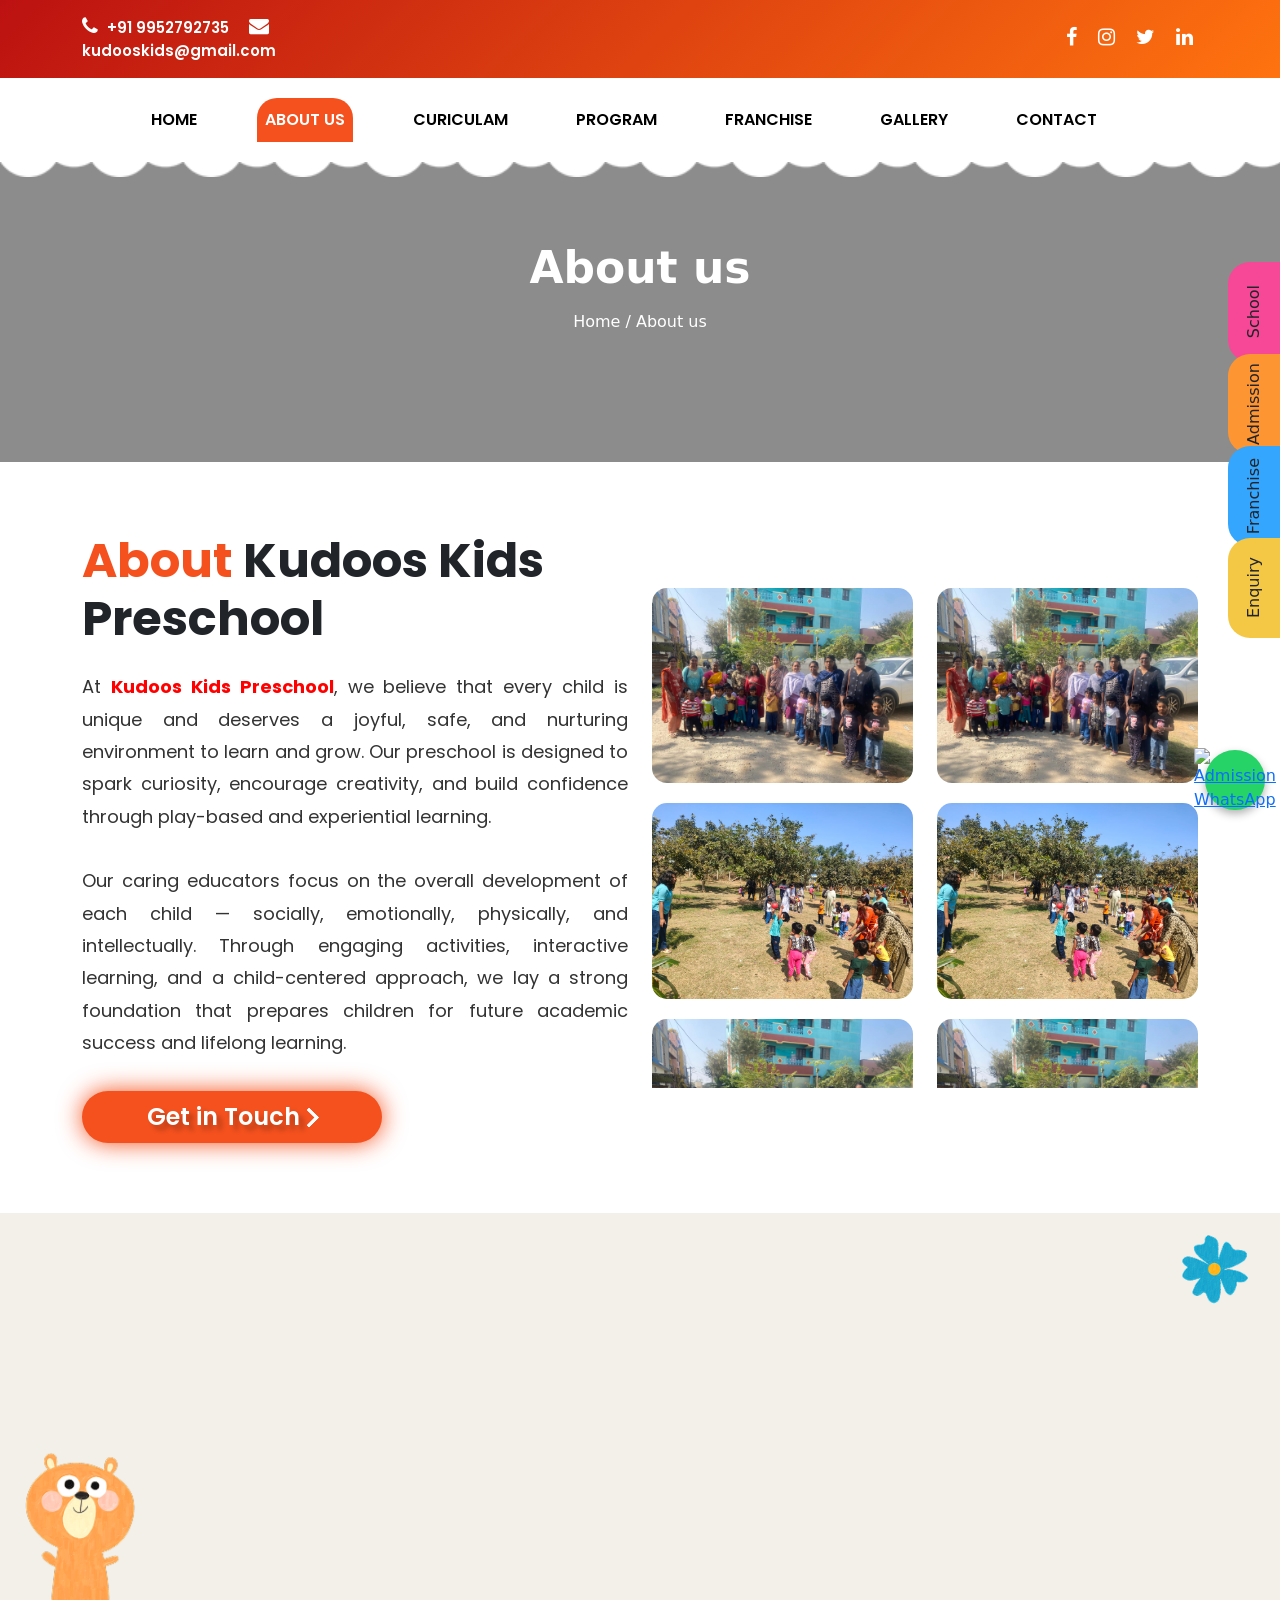
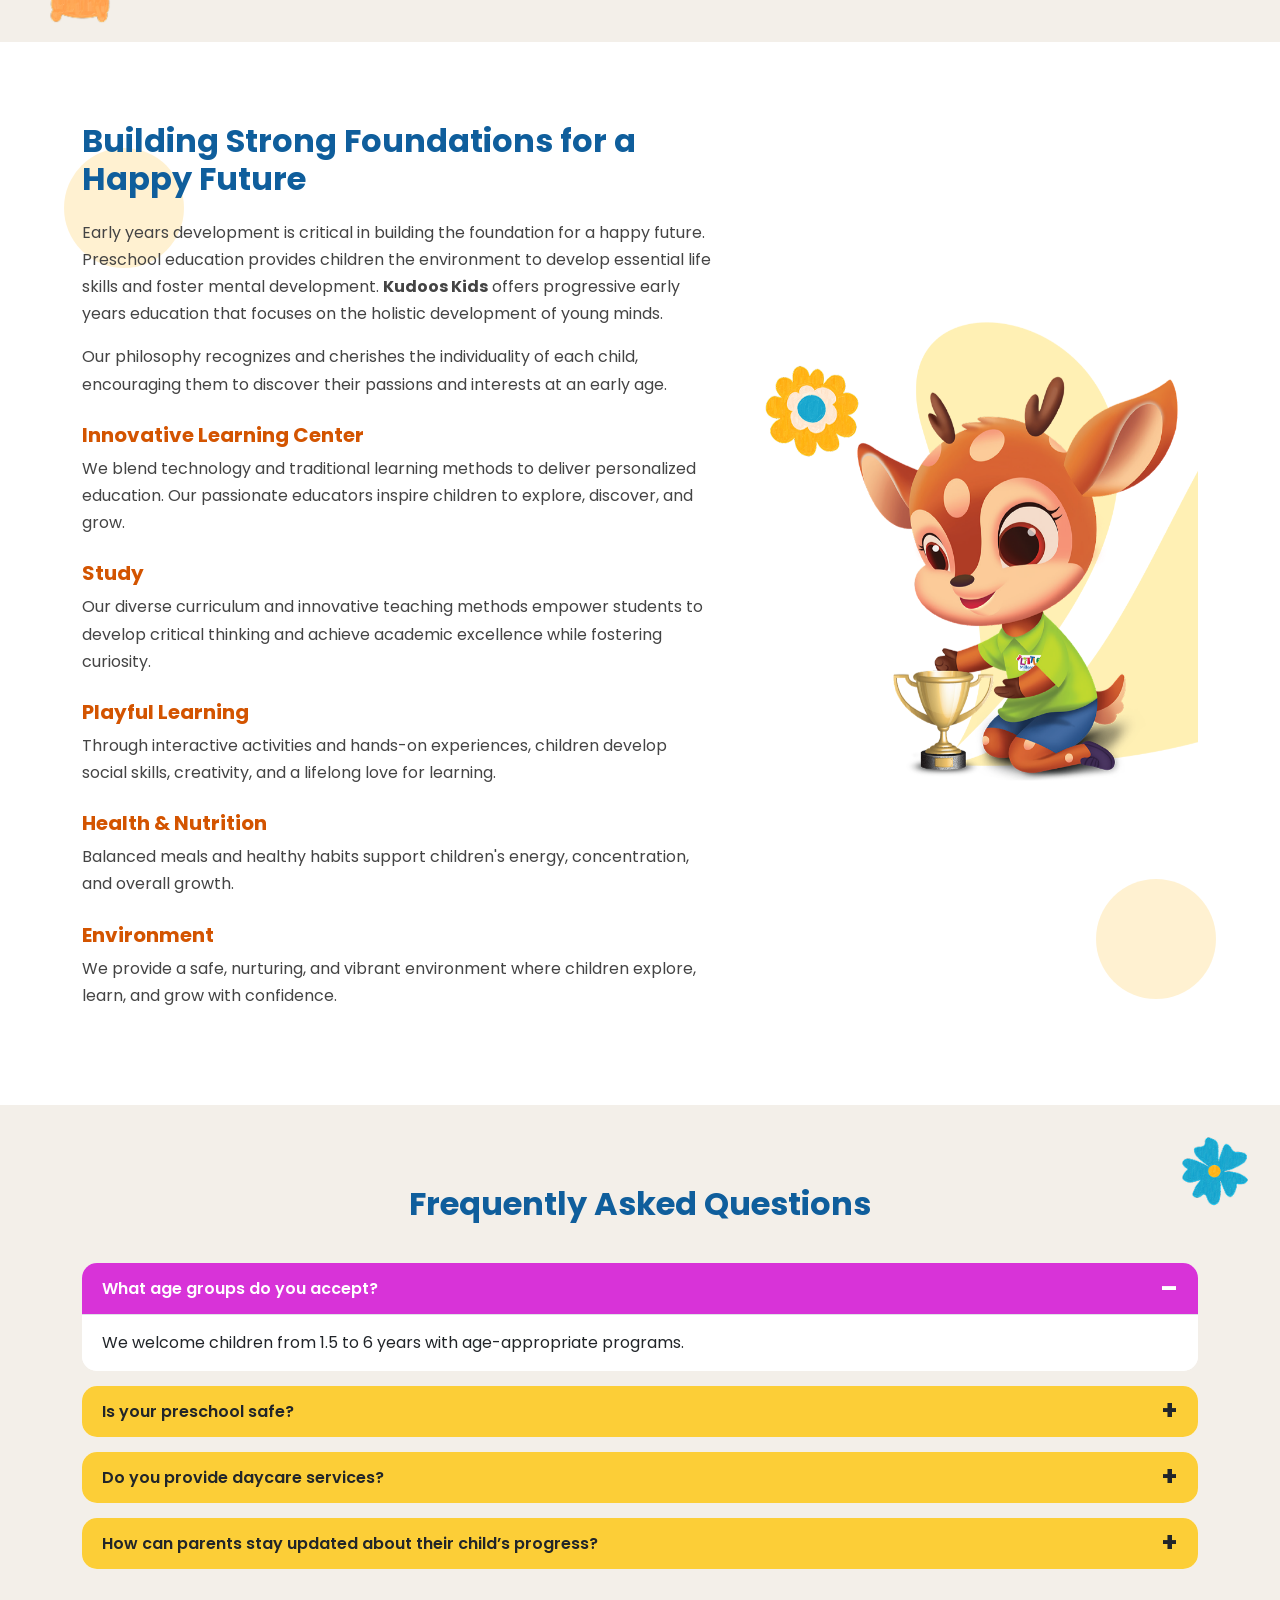
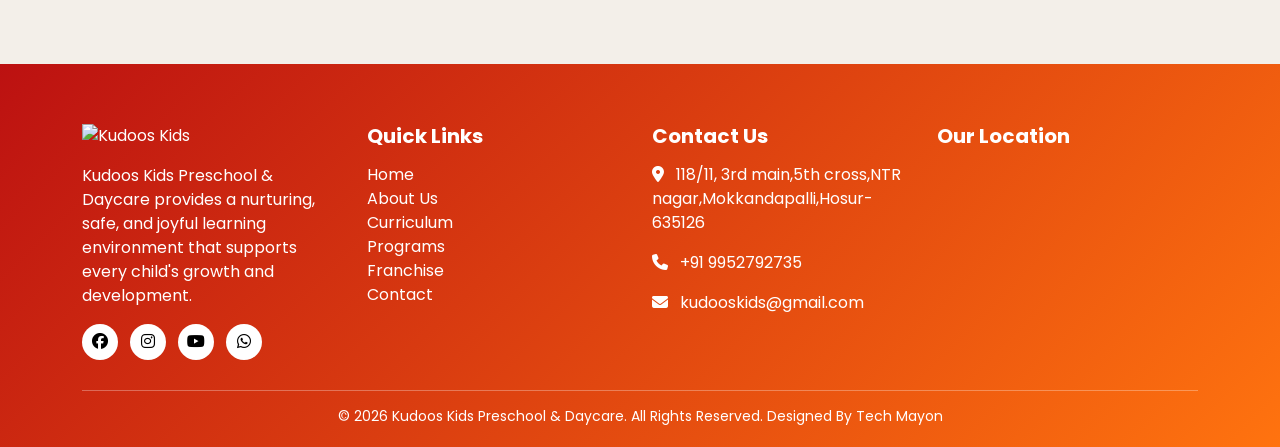
==== commit b5ef39e3: "add" ====
--- a/about.html
+++ b/about.html
@@ -188,10 +188,10 @@
     success and lifelong learning.
   </p>
 
-  <div>
+  <div style="width: 300px;">
     <!-- From Uiverse.io by Li-Deheng --> 
-<button class="button">
-  <span>Known More Us</span>
+<a href="contact.html" class="btn button">
+  <span>Get in Touch</span>
   <svg xmlns="http://www.w3.org/2000/svg" viewBox="0 0 66 43">
     <polygon
       points="39.58,4.46 44.11,0 66,21.5 44.11,43 39.58,38.54 56.94,21.5"
@@ -203,7 +203,7 @@
       points="0,4.46 4.53,0 26.42,21.5 4.53,43 0,38.54 17.36,21.5"
     ></polygon>
   </svg>
-</button>
+</a>
 
   </div>
 </div>
@@ -516,9 +516,9 @@
     <i class="bi bi-arrow-up-short"></i>
   </button>
 
-  <div class="kk-side-menu">
+<div class="kk-side-menu">
   <div class="kk-item kk-school">
-    <span><a href="" class="btn text-dark">School</a></span>
+    <span><a href="curiculam.html" class="btn text-dark">School</a></span>
     <div class="kk-hover-card">
       <i class="bi bi-building"></i>
       <p>School</p>
@@ -526,7 +526,7 @@
   </div>
 
   <div class="kk-item kk-admission">
-    <span><a href="" class="btn text-dark">Admission</a></span>
+    <span><a href="contact.html" class="btn text-dark">Admission</a></span>
     <div class="kk-hover-card">
       <i class="bi bi-file-earmark-text"></i>
       <p>Admission</p>
@@ -534,7 +534,7 @@
   </div>
 
   <div class="kk-item kk-franchises">
-    <span> <a href="" class="btn text-dark">Franchise</a></span>
+    <span> <a href="franchise.html" class="btn text-dark">Franchise</a></span>
     <div class="kk-hover-card">
       <i class="bi bi-people"></i>
       <p>Franchise </p>
@@ -542,10 +542,10 @@
   </div>
 
   <div class="kk-item kk-virtual">
-    <span> <a href="#" class="btn text-dark">Virtual</a></span>
+    <span> <a href="https://wa.me/919952792735?text=Hello%2C%20I%20would%20like%20to%20enquire%20about%20admission." class="btn text-dark">Enquiry</a></span>
     <div class="kk-hover-card">
       <i class="bi bi-globe"></i>
-      <p>Virtual Tour</p>
+      <p>Enquiry</p>
     </div>
   </div>
 </div>
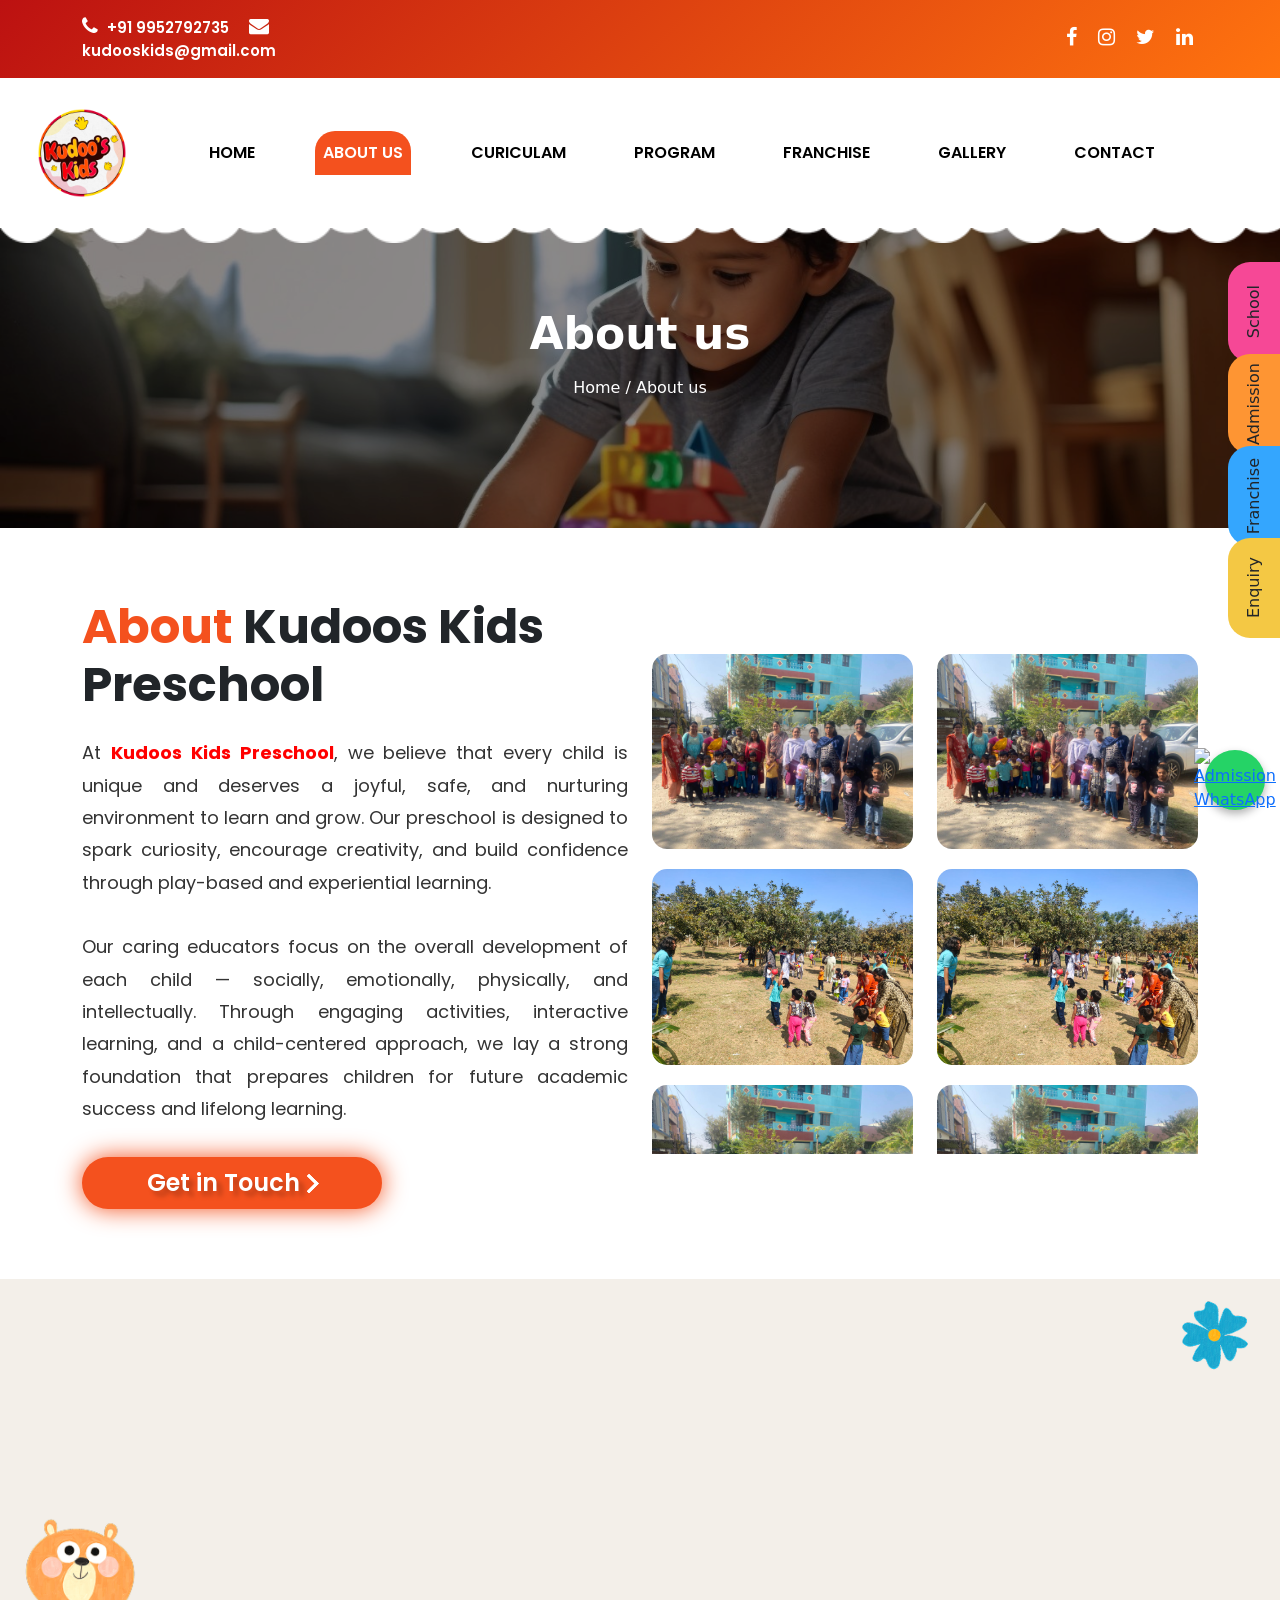
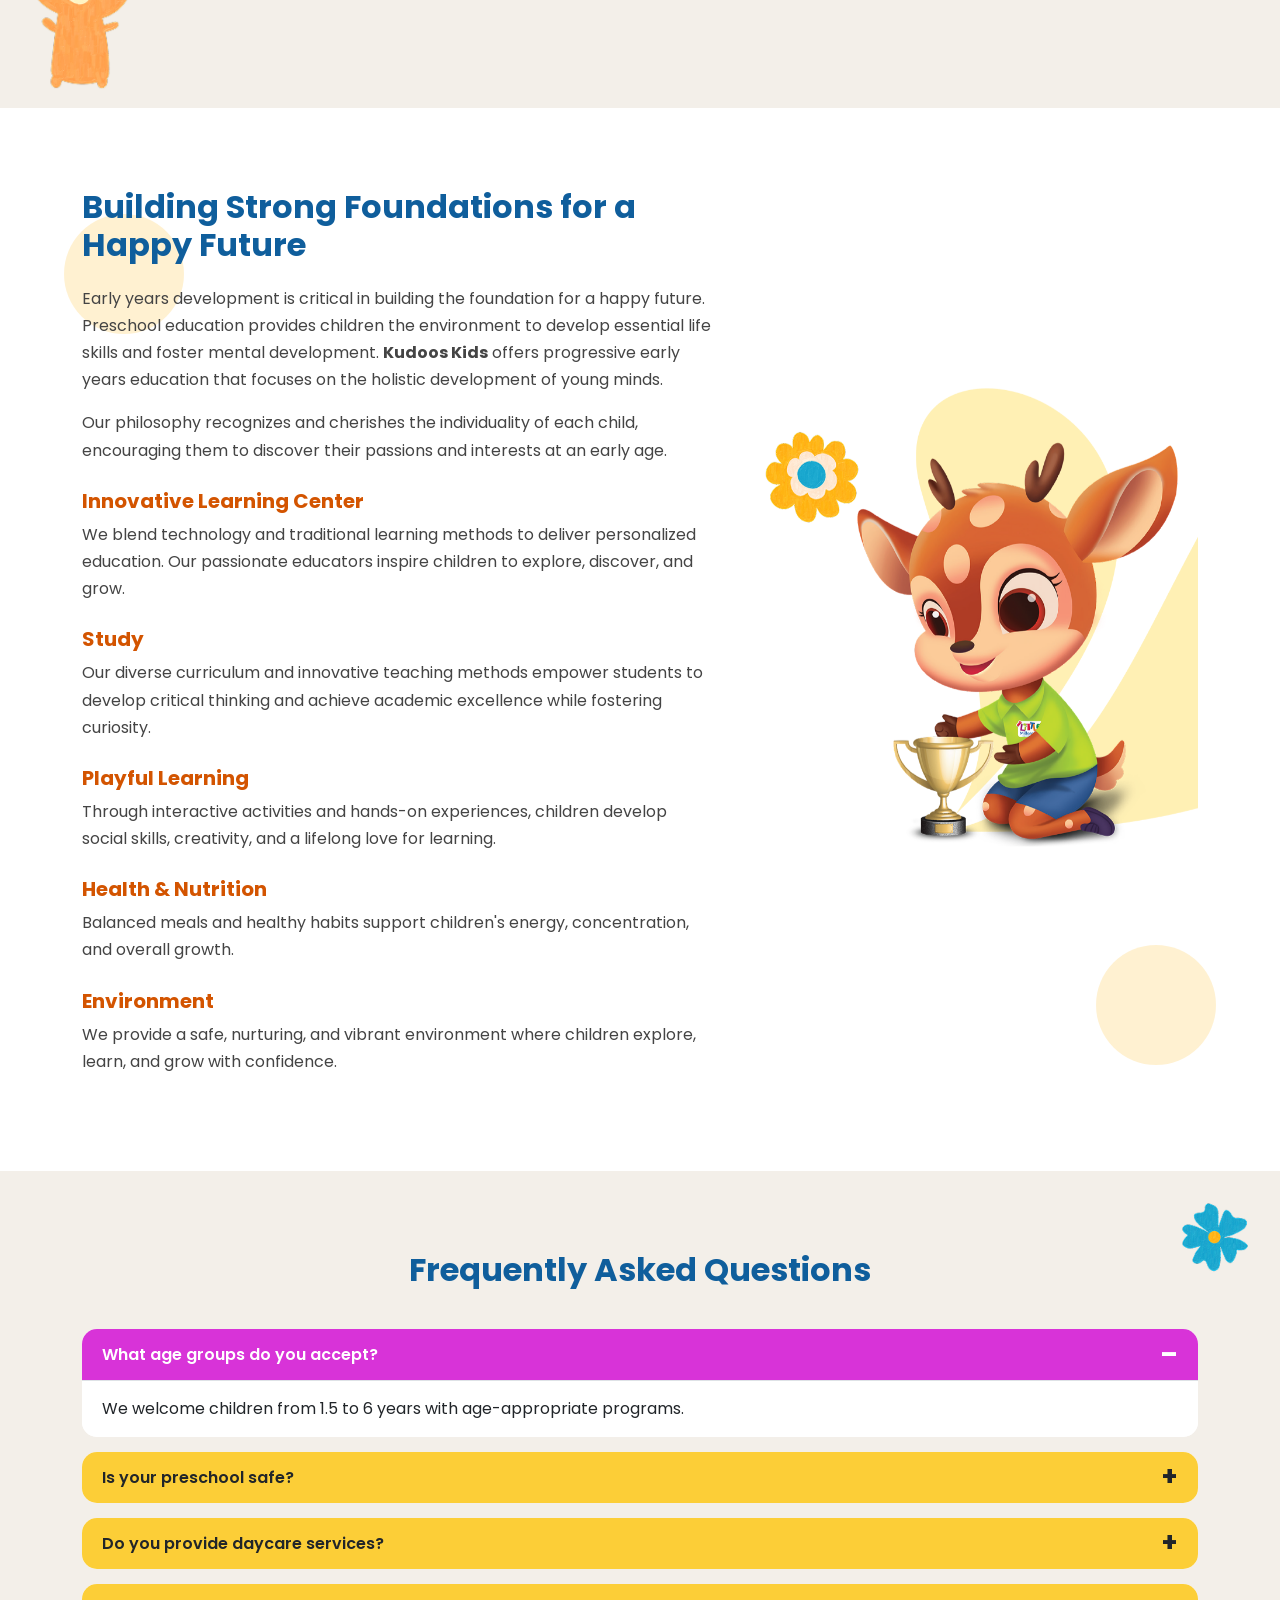
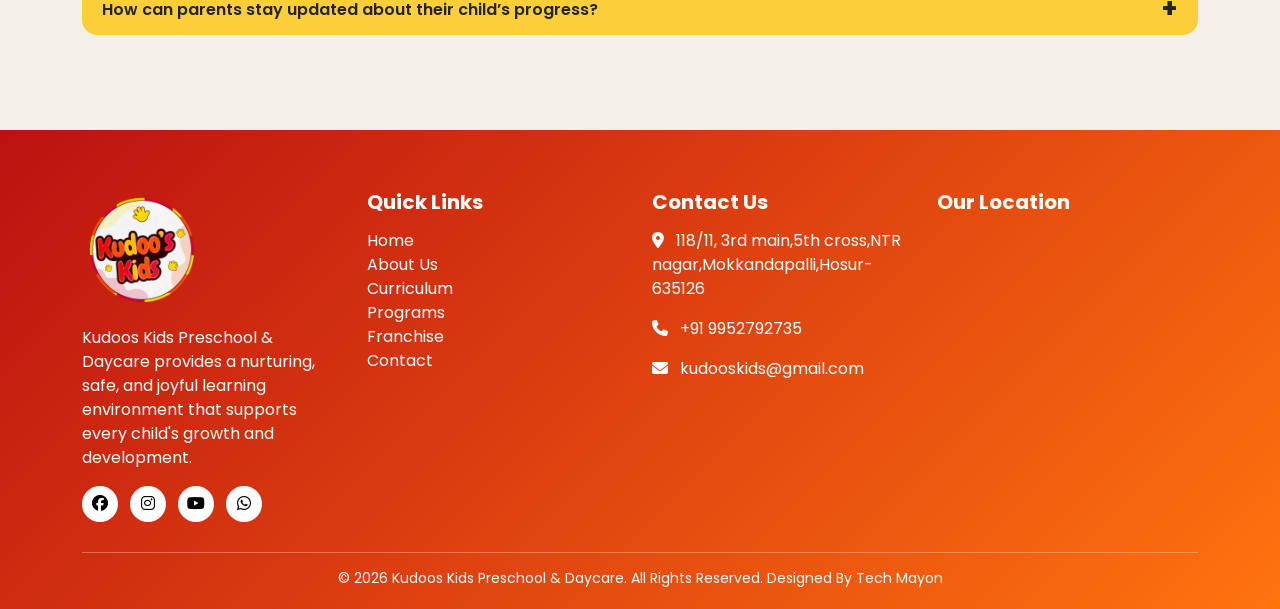
==== commit 1ada92ef: "add" ====
--- a/about.html
+++ b/about.html
@@ -50,7 +50,7 @@
       <!-- Center: Logo -->
       <div class="col-md-4 text-center mb-2 mb-md-0">
         <a href="#">
-          <!-- <img src="images/logo.png" alt="Logo" height="50"> -->
+          <!-- <img src="images/mainlogo.png" alt="Logo" height="50"> -->
         </a>
       </div>
 
@@ -70,7 +70,7 @@
   <div class="container-fluid">
 
     <!-- Logo (Mobile Only) -->
-    <a class="navbar-brand d-lg-none" href="index.html">
+    <a class="navbar-brand " href="index.html">
       <img src="images/mainlogo.png" loading="lazy" alt="Logo" class="navbar-logo">
     </a>
 
@@ -448,7 +448,7 @@
 
       <!-- Logo & Caption -->
       <div class="col-lg-3 col-md-6">
-        <img src="images/logo.png" class="footer-logo mb-3" alt="Kudoos Kids">
+        <img src="images/mainlogo.png" class="footer-logo mb-3" alt="Kudoos Kids">
         <p>
           Kudoos Kids Preschool & Daycare provides a nurturing, safe, and joyful
           learning environment that supports every child's growth and development.
--- a/style.css
+++ b/style.css
@@ -9,7 +9,7 @@
       padding: 20px;
     }
     .navbar-logo {
-      max-height: 60px;
+      max-height: 100px;
     }
     .nav-link {
       font-weight: 700;
@@ -231,7 +231,7 @@
 /* HERO SECTION */
 .hero-banner {
   position: relative;
-  background: url('images/classroom-with-colorful-wall-with-planet-theme-it.jpg') center/cover no-repeat;
+  background: url('images/homeban.jpg') center/cover no-repeat;
   padding: 80px 0;
   overflow: hidden;
 }
@@ -840,7 +840,7 @@
 }
 
 .footer-logo{
-  width:140px;
+  width:120px;
 }
 
 .footer-title{
@@ -970,7 +970,7 @@
 
 .hero-banners {
   position: relative;
-  background: url('images/close-up-boy-playing-with-legos.jpg') center/cover no-repeat;
+  background: url('images/banner.jpg') center/cover no-repeat;
   padding: 80px 0;
   overflow: hidden;
   height: 300px;
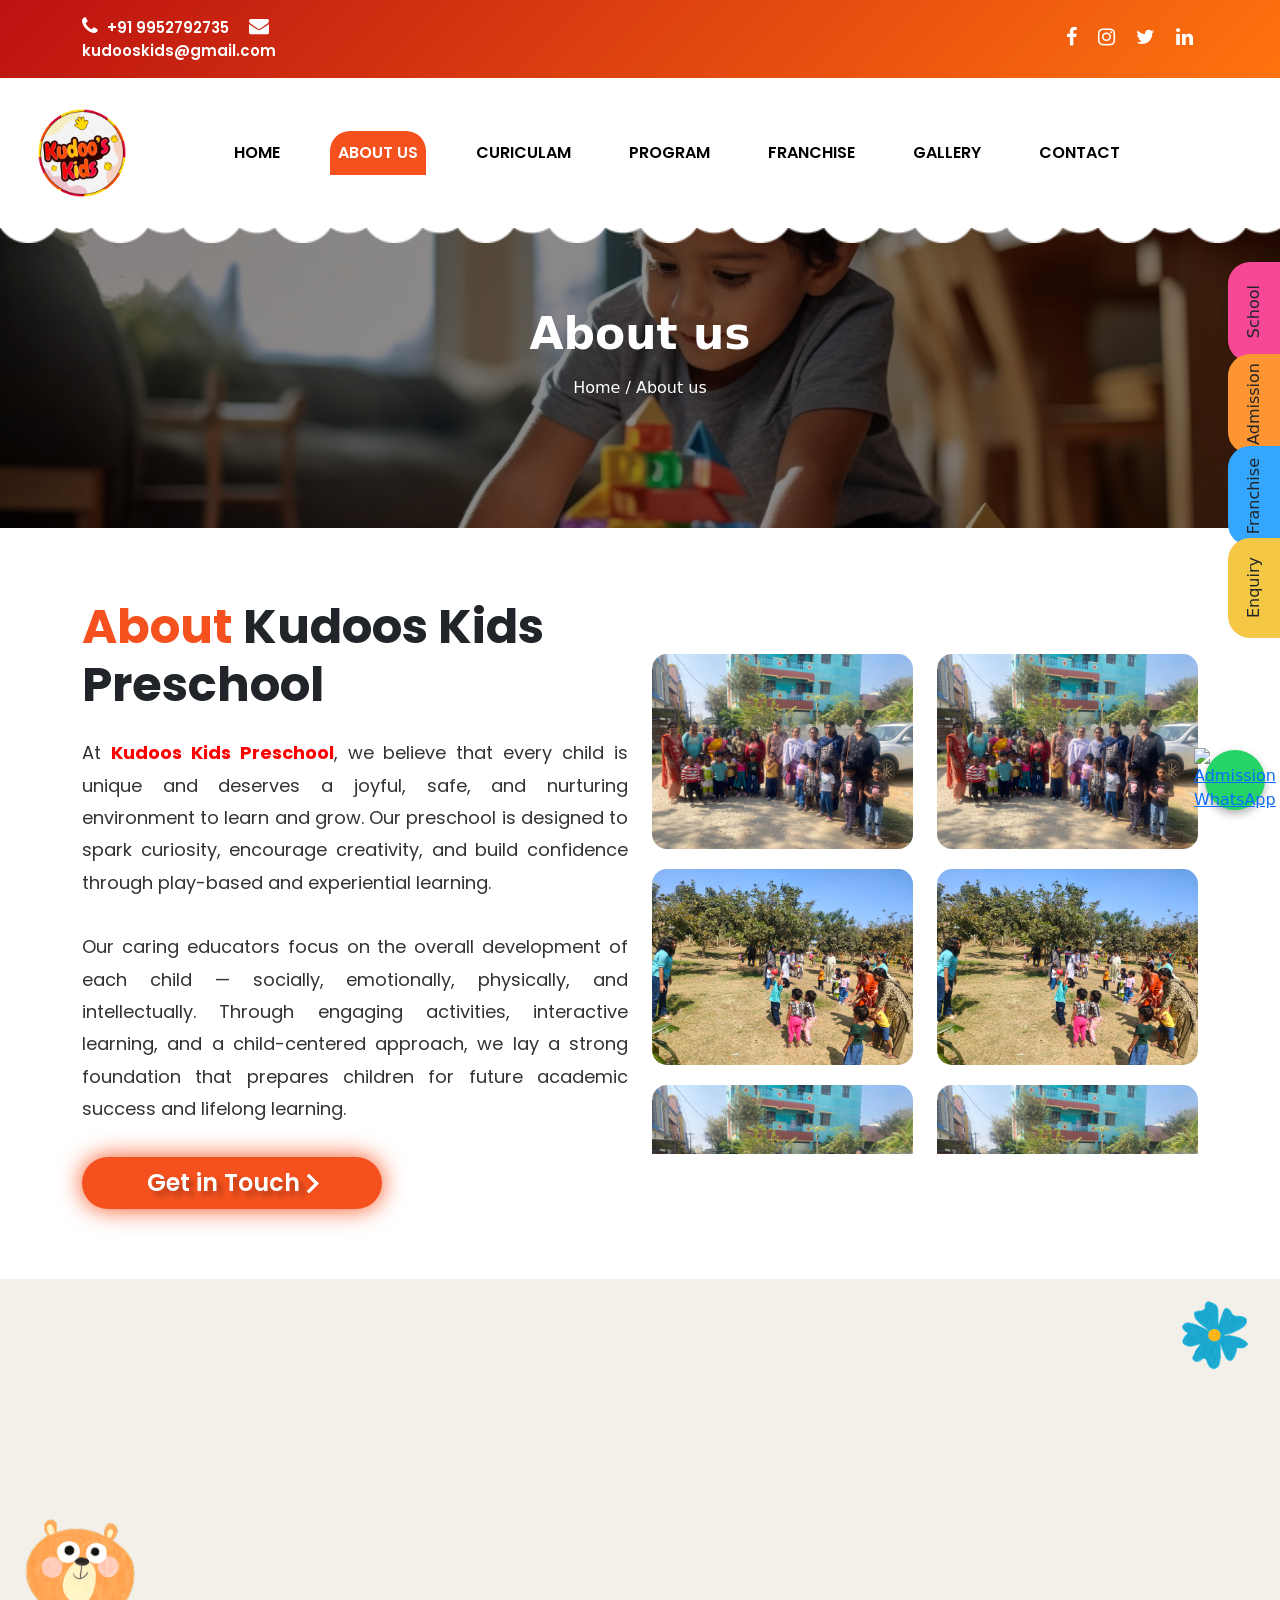
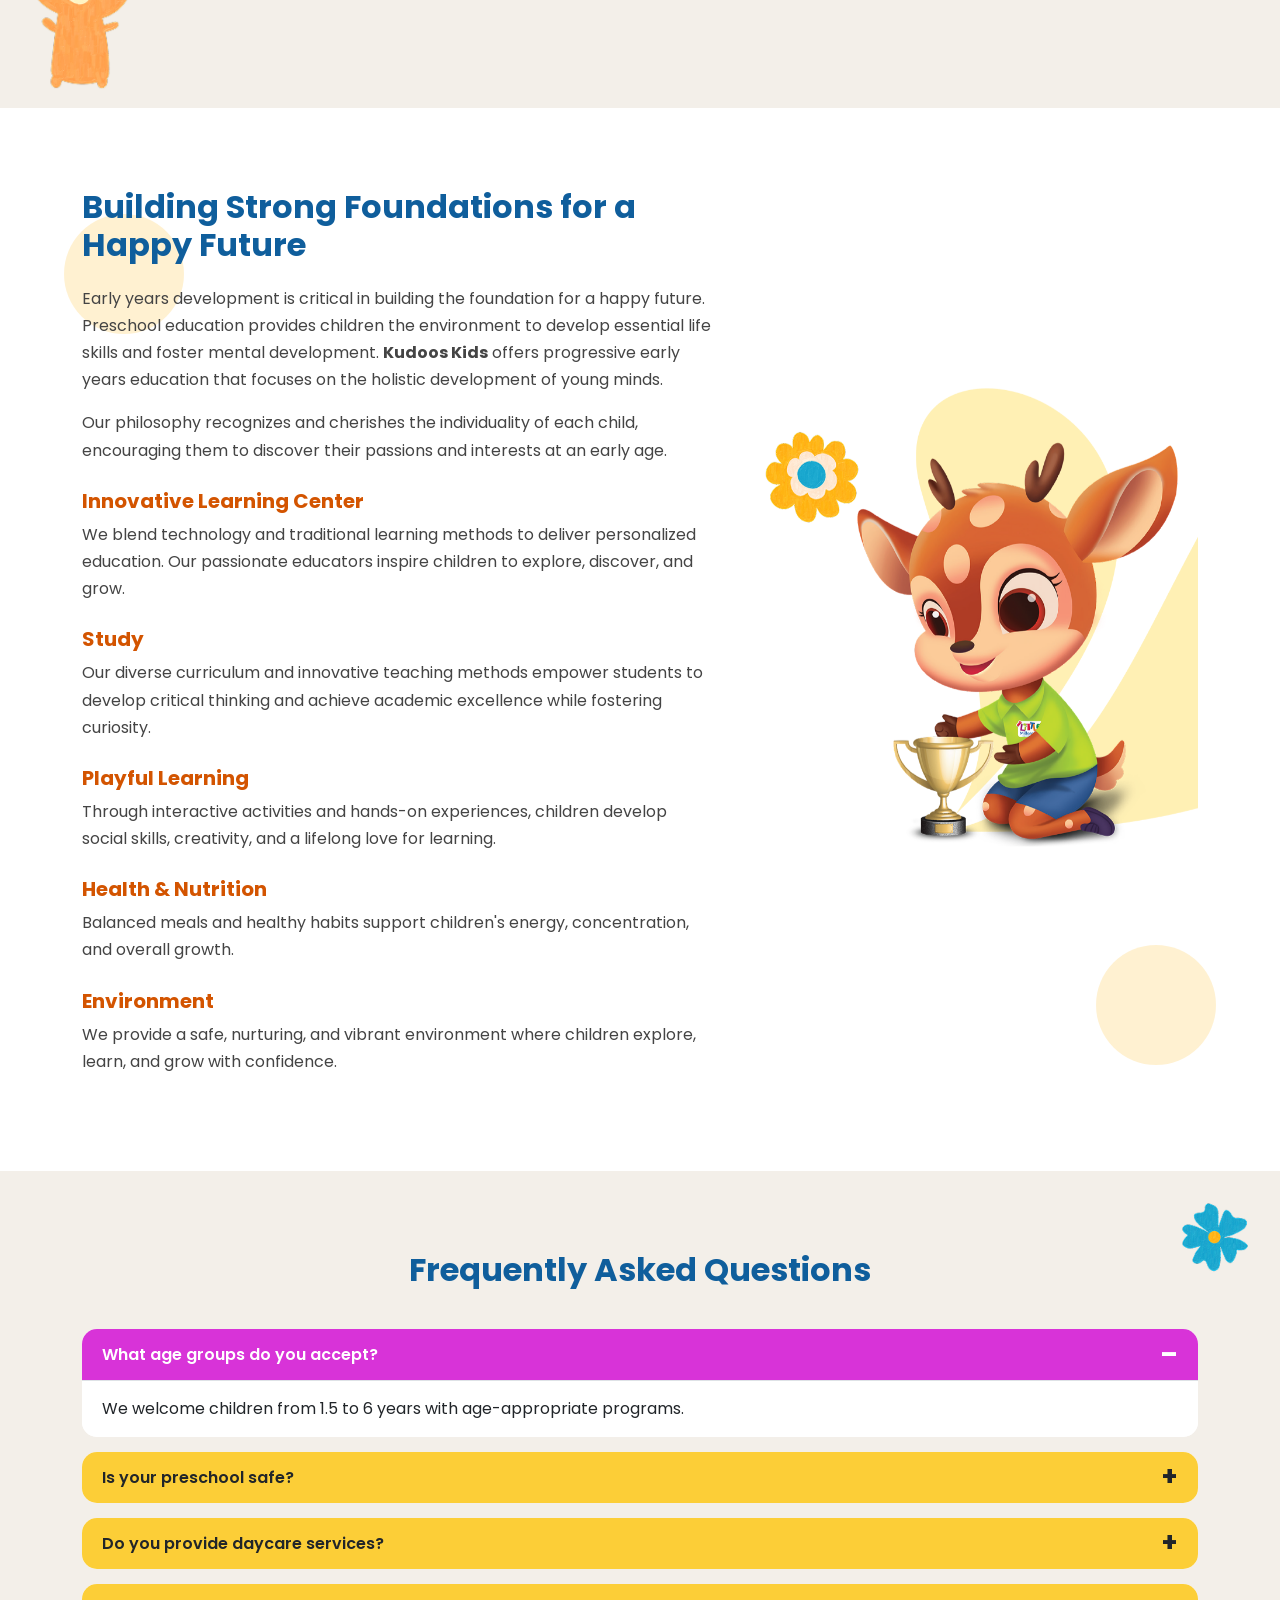
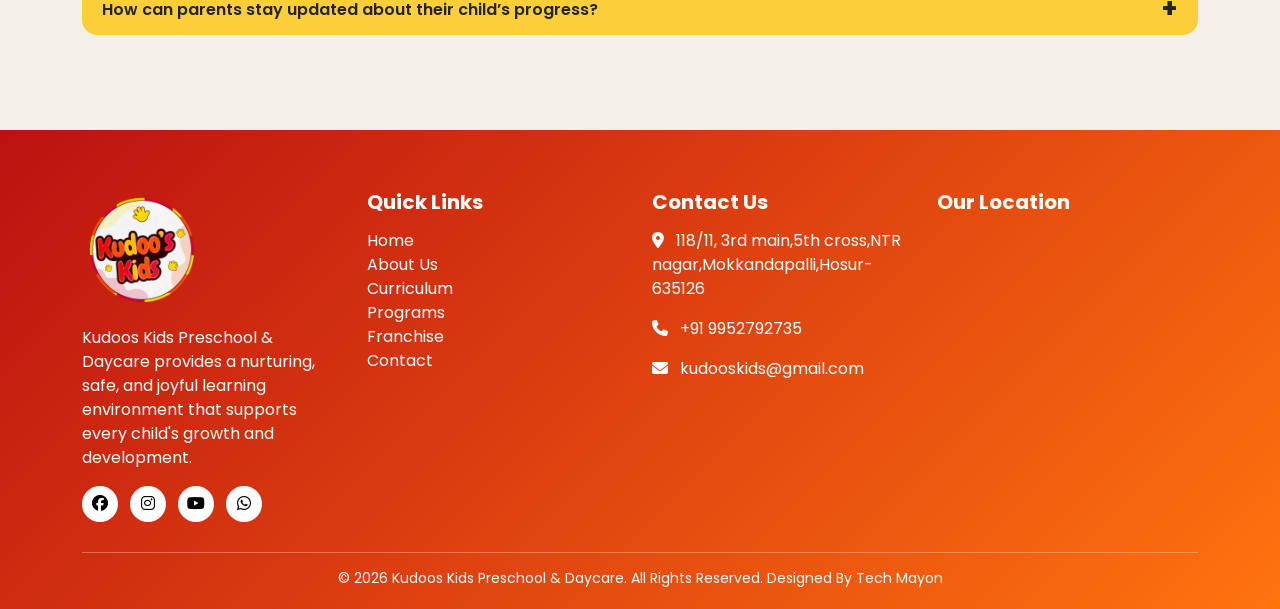
==== commit 8dc5f42e: "add" ====
--- a/about.html
+++ b/about.html
@@ -4,7 +4,7 @@
 <meta charset="UTF-8">
 <meta name="viewport" content="width=device-width, initial-scale=1.0">
 <title>About us </title>
-
+<link rel="icon" href="favicon.ico" type="image/x-icon">
 <link href="https://cdn.jsdelivr.net/npm/bootstrap@5.3.2/dist/css/bootstrap.min.css" rel="stylesheet">
 <link href="https://cdn.jsdelivr.net/npm/bootstrap-icons@1.10.5/font/bootstrap-icons.css" rel="stylesheet">
 <link href="https://cdnjs.cloudflare.com/ajax/libs/font-awesome/6.5.0/css/all.min.css" rel="stylesheet">
@@ -504,7 +504,7 @@
 
      <div class="whatsapp-icon whatsapp-float">
       <a 
-      href="https://wa.me/919952792735?text=Hello%2C%20I%20would%20like%20to%20enquire%20about%20admission."
+      href="https://wa.me/919952792735?text=Hello%20%F0%9F%91%8B%2C%20I%20am%20interested%20in%20admission%20and%20would%20like%20to%20know%20more%20about%20the%20programs%2C%20fees%2C%20and%20admission%20process.%20Please%20share%20the%20details.%20Thank%20you%21"
       target="_blank">
       <img src="https://upload.wikimedia.org/wikipedia/commons/6/6b/WhatsApp.svg" alt="Admission WhatsApp">
     </a>
@@ -542,7 +542,7 @@
   </div>
 
   <div class="kk-item kk-virtual">
-    <span> <a href="https://wa.me/919952792735?text=Hello%2C%20I%20would%20like%20to%20enquire%20about%20admission." class="btn text-dark">Enquiry</a></span>
+    <span> <a href="https://wa.me/919952792735?text=Hello%20%F0%9F%91%8B%2C%20I%20am%20interested%20in%20admission%20and%20would%20like%20to%20know%20more%20about%20the%20programs%2C%20fees%2C%20and%20admission%20process.%20Please%20share%20the%20details.%20Thank%20you%21" class="btn text-dark">Enquiry</a></span>
     <div class="kk-hover-card">
       <i class="bi bi-globe"></i>
       <p>Enquiry</p>
--- a/style.css
+++ b/style.css
@@ -17,7 +17,7 @@
       text-transform: uppercase;
       margin: 0 12px;
       font-size: 16px;
-      margin-left: 40px;
+      margin-left: 30px;
       font-family: 'Poppins', sans-serif;
 font-weight: 600;
       
@@ -264,6 +264,17 @@
 .cloud-bottom {
   bottom: 0;
   transform: rotate(180deg); /* flip for bottom */
+}
+@media(max-width:550px)
+{
+  .cloud-top {
+  display: none;
+}
+
+/* Bottom cloud */
+.cloud-bottom {
+  display: none;
+}
 }
 
 /* Ensure content above overlay */
@@ -1506,8 +1517,9 @@
 /* Section */
 .kpg-programs{
     position:relative;
-    padding:100px 0 60px;
+    padding:80px 0 50px;
     background:linear-gradient(180deg,#ffffff 0%,#f8fafc 100%);
+    overflow:hidden; /* prevents horizontal scroll */
 }
 
 .kpg-title{
@@ -1515,32 +1527,34 @@
     font-weight:700;
     color:black;
     margin-bottom:20px;
-    font-family: 'Poppins', sans-serif;
+    font-family:'Poppins', sans-serif;
 }
 
 .kpg-subtitle{
     text-align:center;
     color:#666;
     max-width:650px;
-    margin:0 auto 60px;
-    font-family: 'Poppins', sans-serif;
+    margin:0 auto 50px;
+    font-family:'Poppins', sans-serif;
 }
 
 /* Program card */
 .kpg-card{
-    background:url('images/backin.png');
+    background:url('images/backin.png') no-repeat center;
+    background-size:cover; /* important fix */
     border-radius:25px;
-    padding:35px;
+    padding:30px;
     box-shadow:0 15px 40px rgba(0,0,0,0.08);
     transition:0.4s ease;
     position:relative;
     overflow:hidden;
-    font-family: 'Poppins', sans-serif;
+    font-family:'Poppins', sans-serif;
+    width:100%; /* prevents overflow */
 }
 
 .kpg-card:hover{
-    transform:translateY(-12px);
-    box-shadow:0 25px 60px rgba(0,0,0,0.15);
+    transform:translateY(-10px);
+    box-shadow:0 20px 50px rgba(0,0,0,0.12);
 }
 
 /* Glow hover */
@@ -1559,13 +1573,14 @@
 
 /* Icon */
 .kpg-icon{
-    width:80px;
+    width:70px;
+    max-width:100%; /* prevent overflow */
     animation:kpgFloatIcon 4s infinite ease-in-out;
 }
 
 @keyframes kpgFloatIcon{
     0%,100%{transform:translateY(0);}
-    50%{transform:translateY(-10px);}
+    50%{transform:translateY(-8px);}
 }
 
 /* Badge */
@@ -1582,10 +1597,11 @@
 /* Feature icons row */
 .kpg-feature-row{
     display:flex;
-    gap:15px;
+    gap:10px;
     margin-top:15px;
     flex-wrap:wrap;
 }
+
 .kpg-feature{
     background:#f1f5f9;
     padding:8px 12px;
@@ -1597,11 +1613,11 @@
 .kpg-cta{
     background: linear-gradient(135deg, #bc1111, #ff730f);
     color:white;
-    padding:40px;
+    padding:35px 20px; /* reduced side padding */
     border-radius:20px;
     text-align:center;
-    margin-top:60px;
-    box-shadow: 2px 2px 2px black;
+    margin-top:50px;
+    box-shadow:0 8px 25px rgba(0,0,0,0.2);
 }
 
 .kpg-cta button{
@@ -1609,9 +1625,21 @@
     padding:10px 25px;
 }
 
-/* Responsive */
+/* ✅ MOBILE FIX */
 @media(max-width:768px){
-    .kpg-card{ margin-bottom:30px; }
+
+    .kpg-card{
+        padding:20px;
+        border-radius:20px;
+    }
+
+    .kpg-cta{
+        padding:25px 15px;
+    }
+
+    .kpg-feature-row{
+        gap:8px;
+    }
 }
 .support-section{
     position:relative;
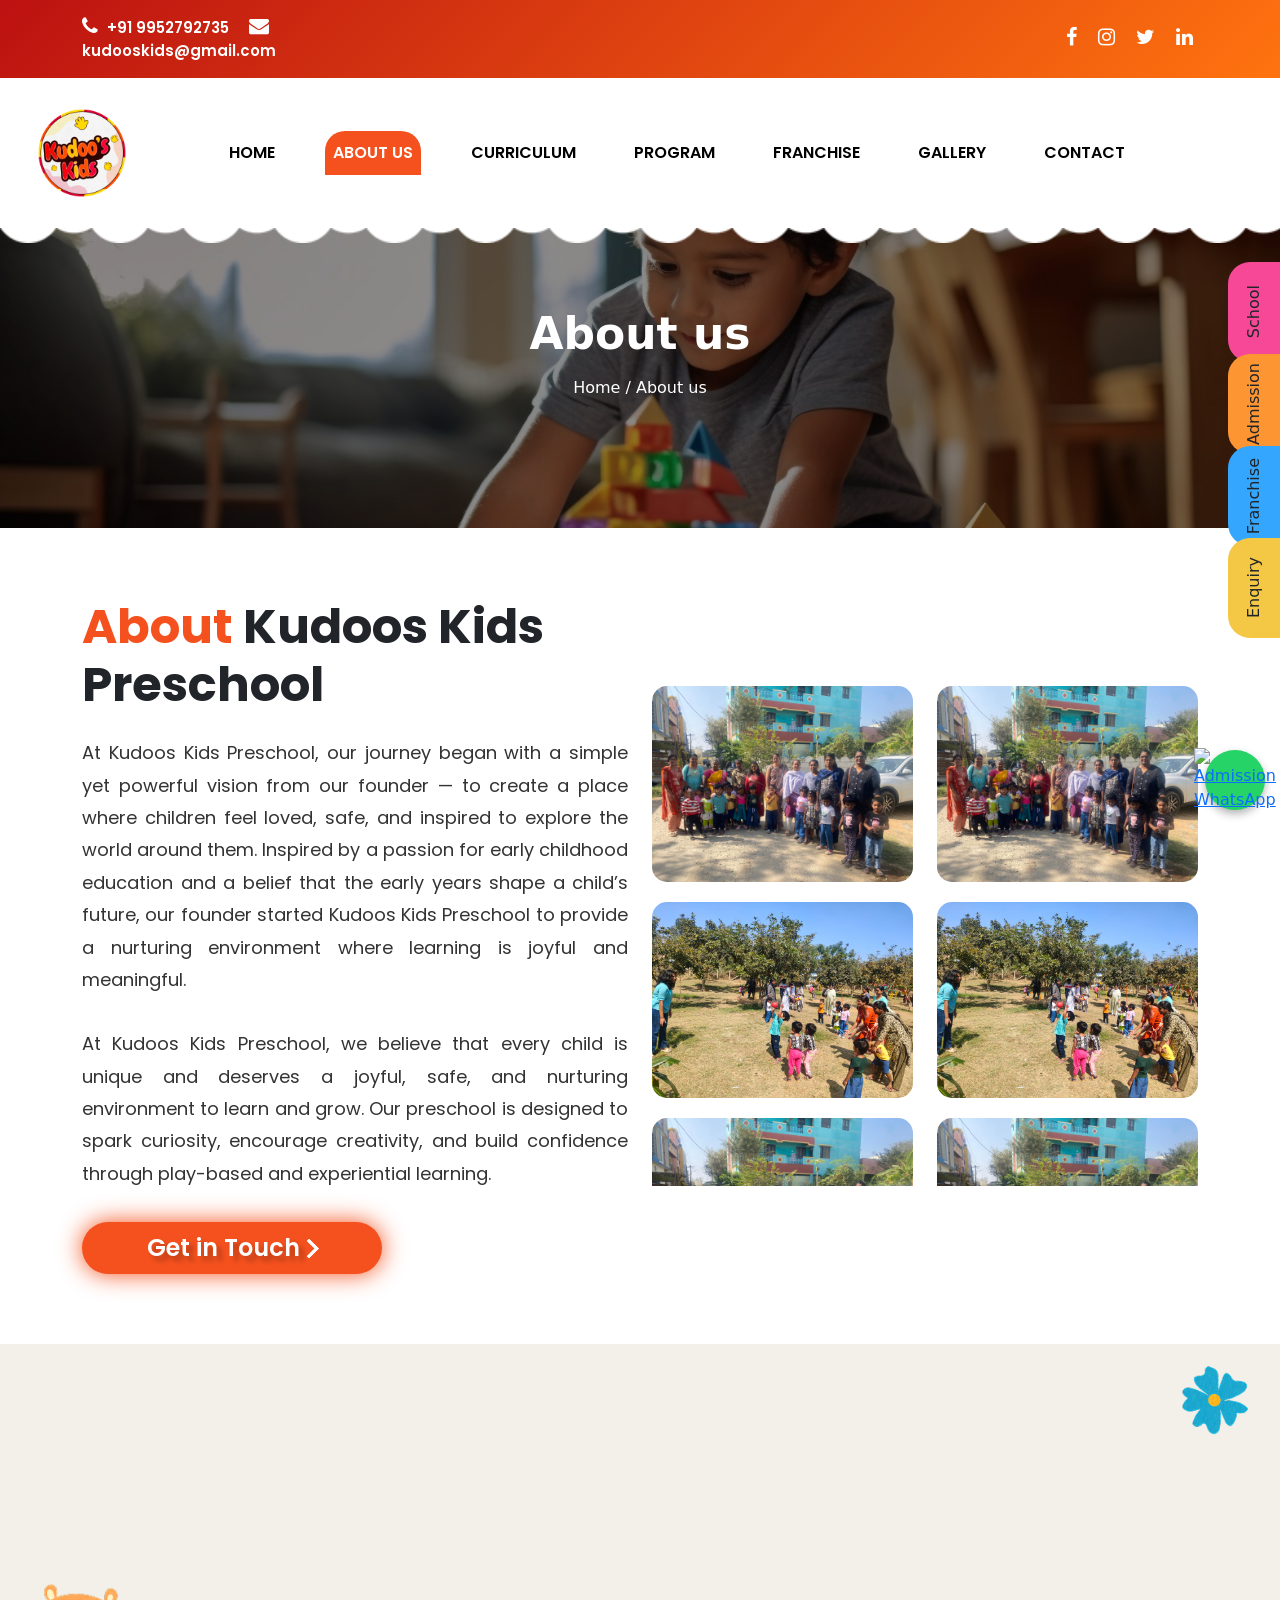
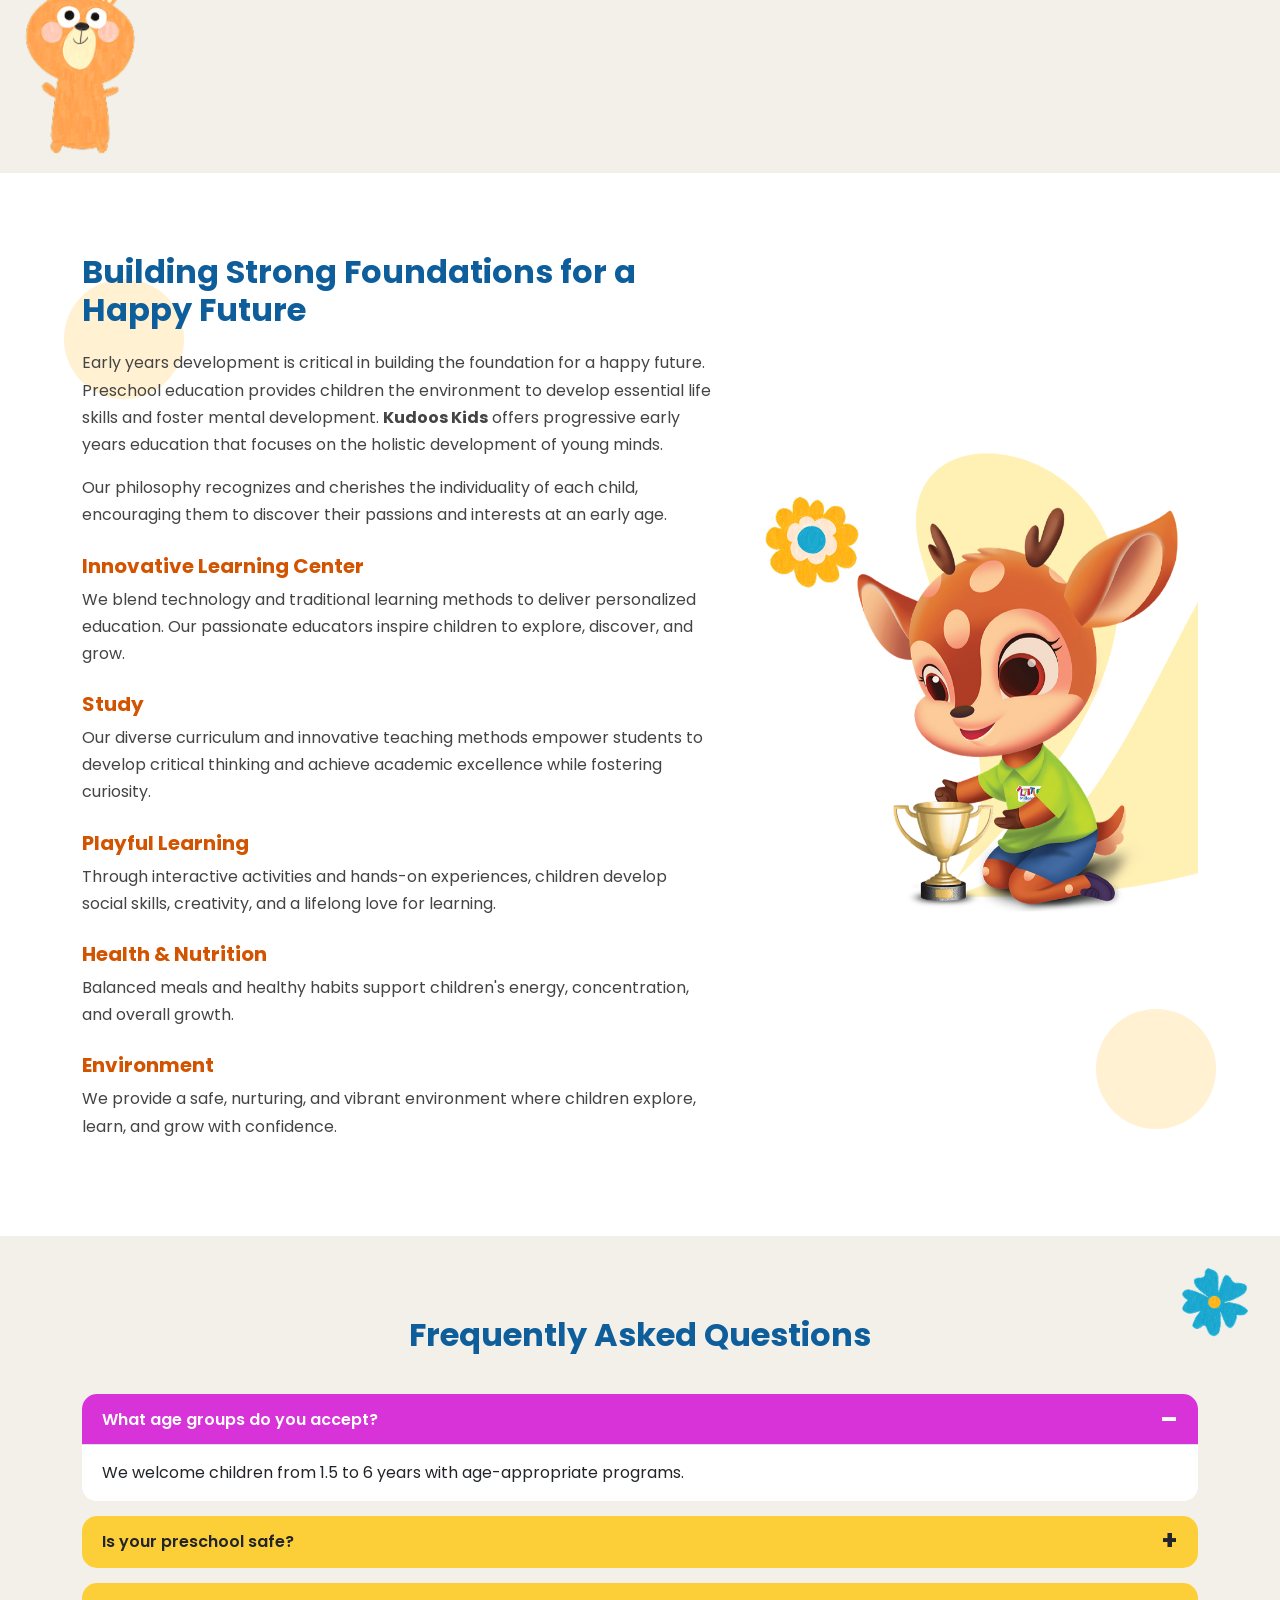
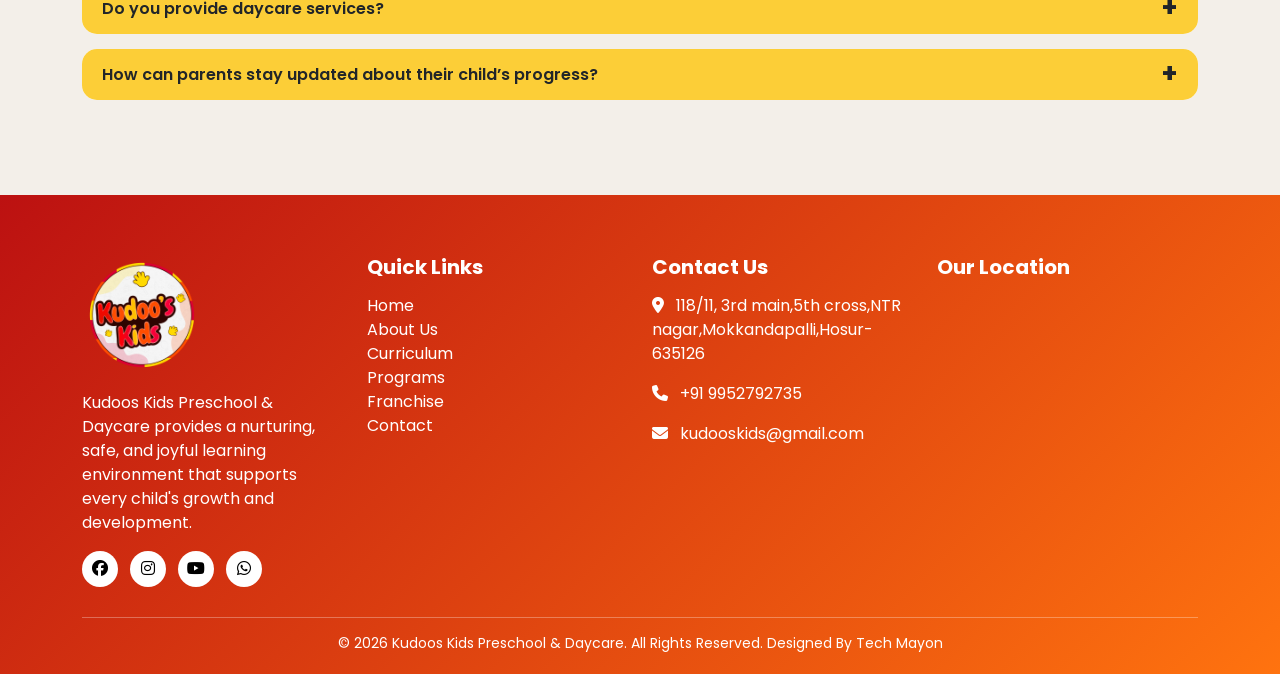
==== commit 0cc99726: "add" ====
--- a/about.html
+++ b/about.html
@@ -87,7 +87,7 @@
         <!-- Left Menu -->
         <li class="nav-item"><a class="nav-link"   href="index.html">HOME</a></li>
         <li class="nav-item"><a class="nav-link" style="background-color: #F4511E;color: white;border-top-left-radius: 20px;border-top-right-radius: 20px;" href="about.html">ABOUT US</a></li>
-         <li class="nav-item"><a class="nav-link"  href="curiculam.html">CURICULAM</a></li>
+         <li class="nav-item"><a class="nav-link"  href="Curriculum.html">Curriculum</a></li>
           <li class="nav-item"><a class="nav-link"  href="program.html">PROGRAM</a></li>
         <li class="nav-item"><a class="nav-link"  href="franchise.html">FRANCHISE</a></li>
         <li class="nav-item"><a class="nav-link"  href="gallery.html">GALLERY</a></li>
@@ -119,7 +119,7 @@
     <ul class="navbar-nav">
       <li class="nav-item "><a class="nav-link" href="index.html">HOME</a></li>
       <li class="nav-item"><a class="nav-link" href="about.html">ABOUT US</a></li>
-      <li class="nav-item"><a class="nav-link" href="curiculam.html">CURICULAM</a></li>
+      <li class="nav-item"><a class="nav-link" href="Curriculum.html">Curriculum</a></li>
      <li class="nav-item"><a class="nav-link" href="program.html">PROGRAM</a></li>
 
       <li class="nav-item"><a class="nav-link" href="franchise.html">FRANCHISE</a></li>
@@ -176,16 +176,11 @@
   </h2>
 
   <p class="about-text mt-4">
-    At <strong style="color: red;">Kudoos Kids Preschool</strong>, we believe that every child is unique and deserves a
-    joyful, safe, and nurturing environment to learn and grow. Our preschool is designed to spark
-    curiosity, encourage creativity, and build confidence through play-based and experiential learning.
+    At Kudoos Kids Preschool, our journey began with a simple yet powerful vision from our founder — to create a place where children feel loved, safe, and inspired to explore the world around them. Inspired by a passion for early childhood education and a belief that the early years shape a child’s future, our founder started Kudoos Kids Preschool to provide a nurturing environment where learning is joyful and meaningful.
   </p>
 
   <p class="about-text">
-    Our caring educators focus on the overall development of each child — socially, emotionally,
-    physically, and intellectually. Through engaging activities, interactive learning, and a
-    child-centered approach, we lay a strong foundation that prepares children for future academic
-    success and lifelong learning.
+    At Kudoos Kids Preschool, we believe that every child is unique and deserves a joyful, safe, and nurturing environment to learn and grow. Our preschool is designed to spark curiosity, encourage creativity, and build confidence through play-based and experiential learning.
   </p>
 
   <div style="width: 300px;">
@@ -469,7 +464,7 @@
         <ul class="list-unstyled">
           <li><a  class="mb-3" href="index.html">Home</a></li>
           <li><a class="mb-3" href="about.html">About Us</a></li>
-          <li><a  class="mb-3" href="curiculam.html">Curriculum</a></li>
+          <li><a  class="mb-3" href="Curriculum.html">Curriculum</a></li>
           <li><a class="mb-3" href="program.html">Programs</a></li>
           <li><a class="mb-3" href="franchise.html">Franchise</a></li>
           <li><a class="mb-3" href="contact.html">Contact</a></li>
@@ -518,7 +513,7 @@
 
 <div class="kk-side-menu">
   <div class="kk-item kk-school">
-    <span><a href="curiculam.html" class="btn text-dark">School</a></span>
+    <span><a href="Curriculum.html" class="btn text-dark">School</a></span>
     <div class="kk-hover-card">
       <i class="bi bi-building"></i>
       <p>School</p>
@@ -548,7 +543,7 @@
       <p>Enquiry</p>
     </div>
   </div>
-</div>
+</div> 
 
 
  <script>
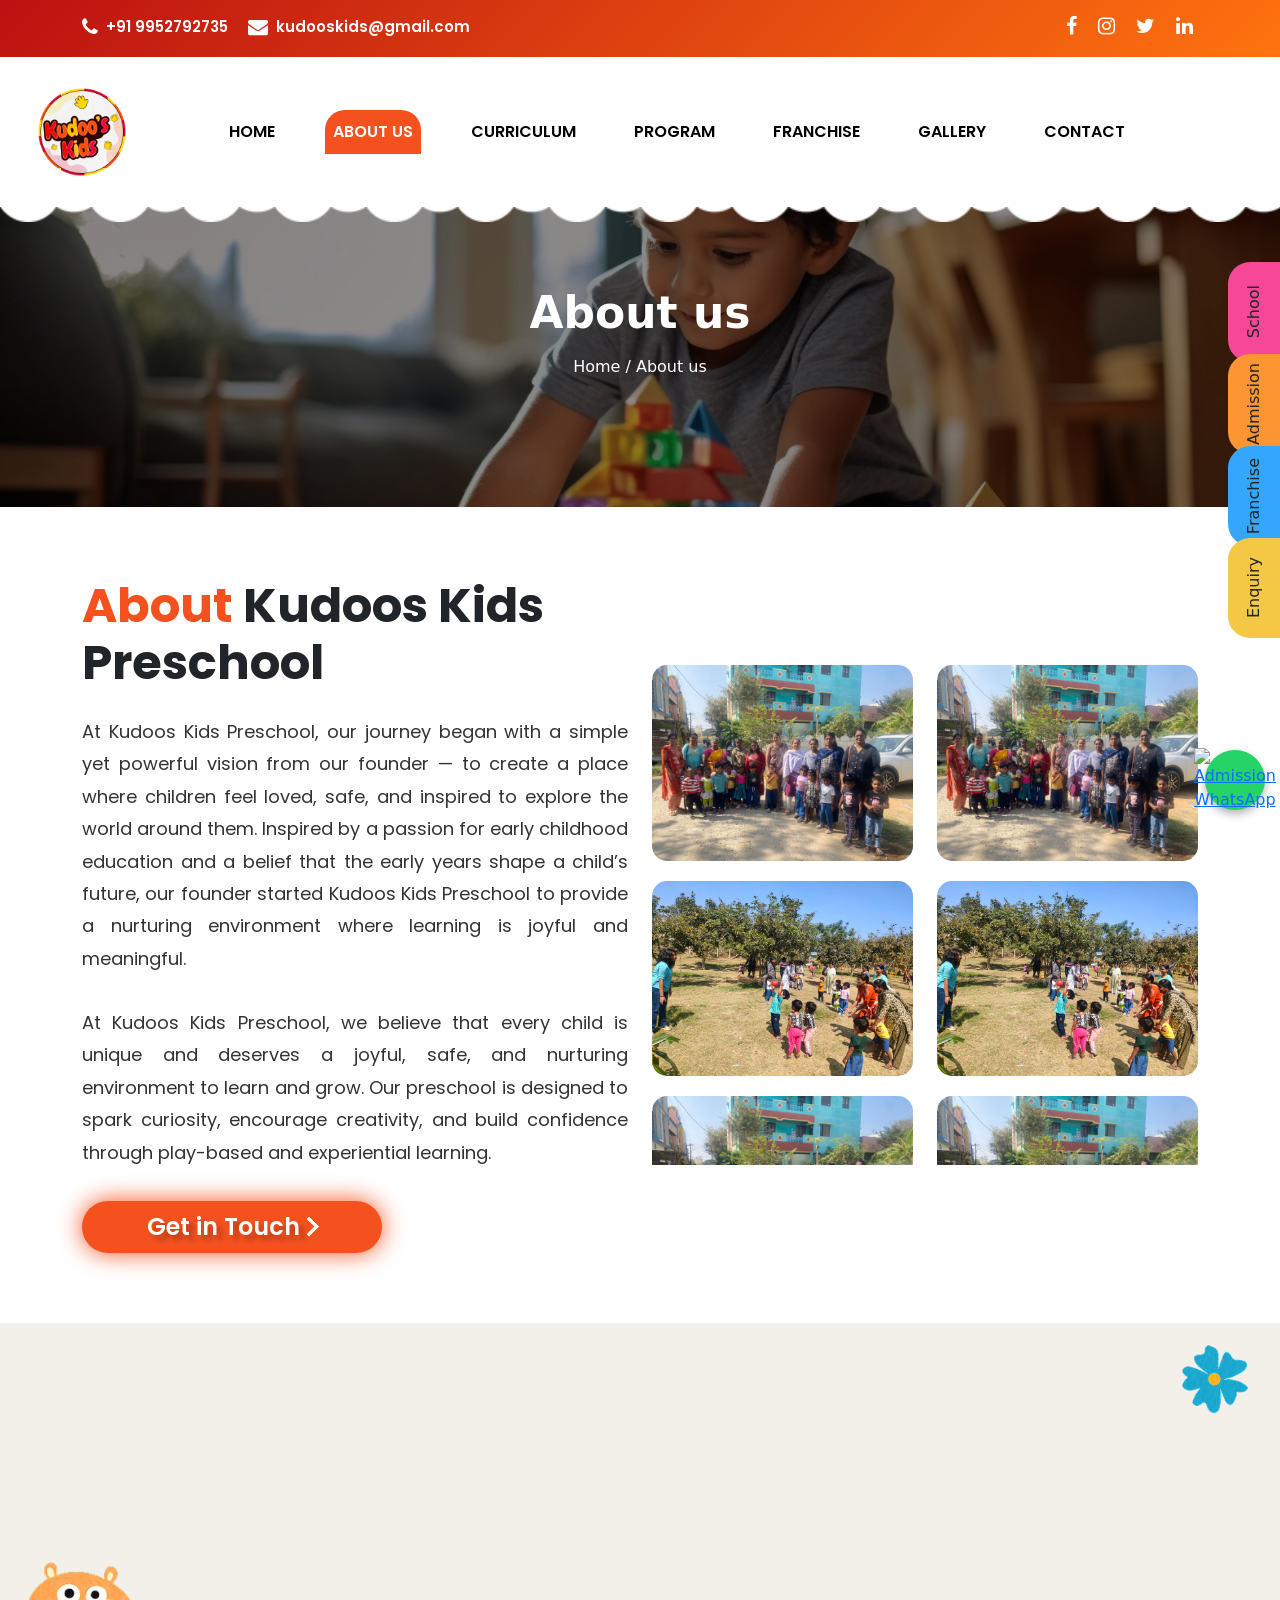
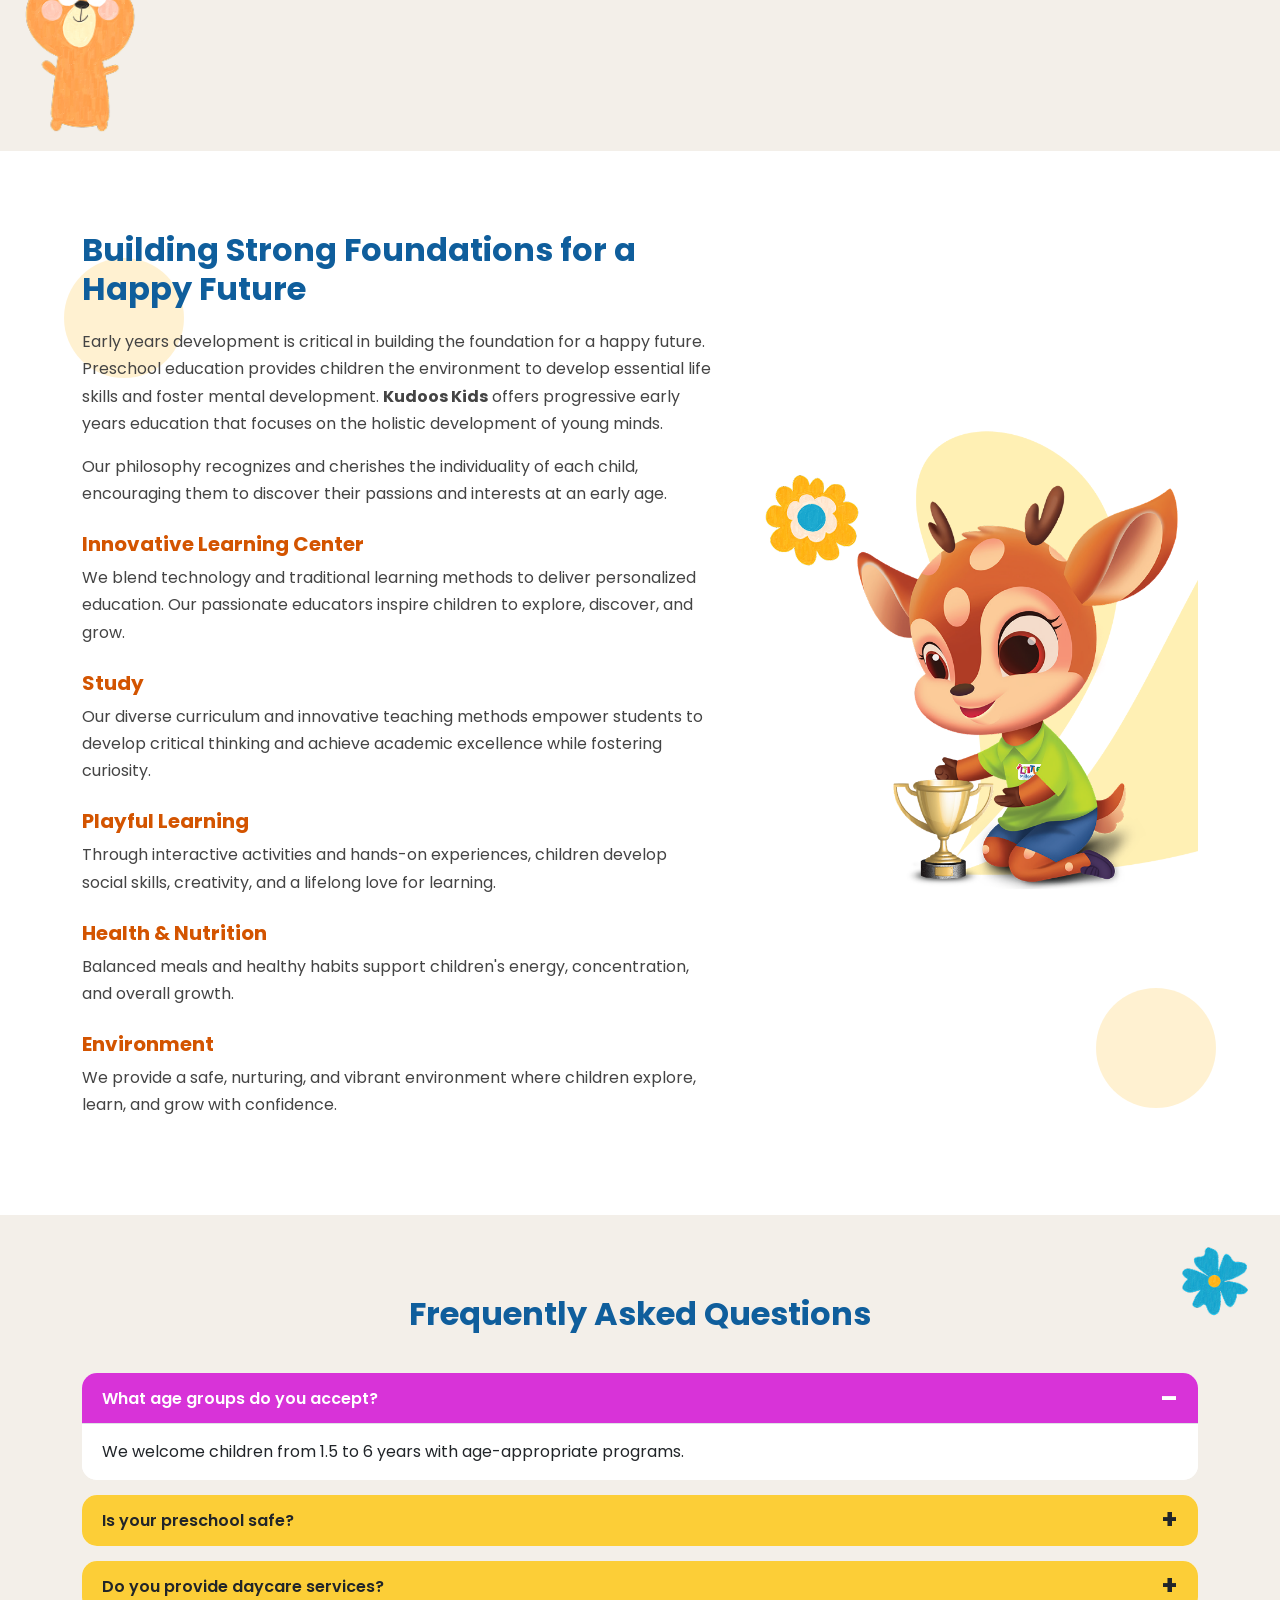
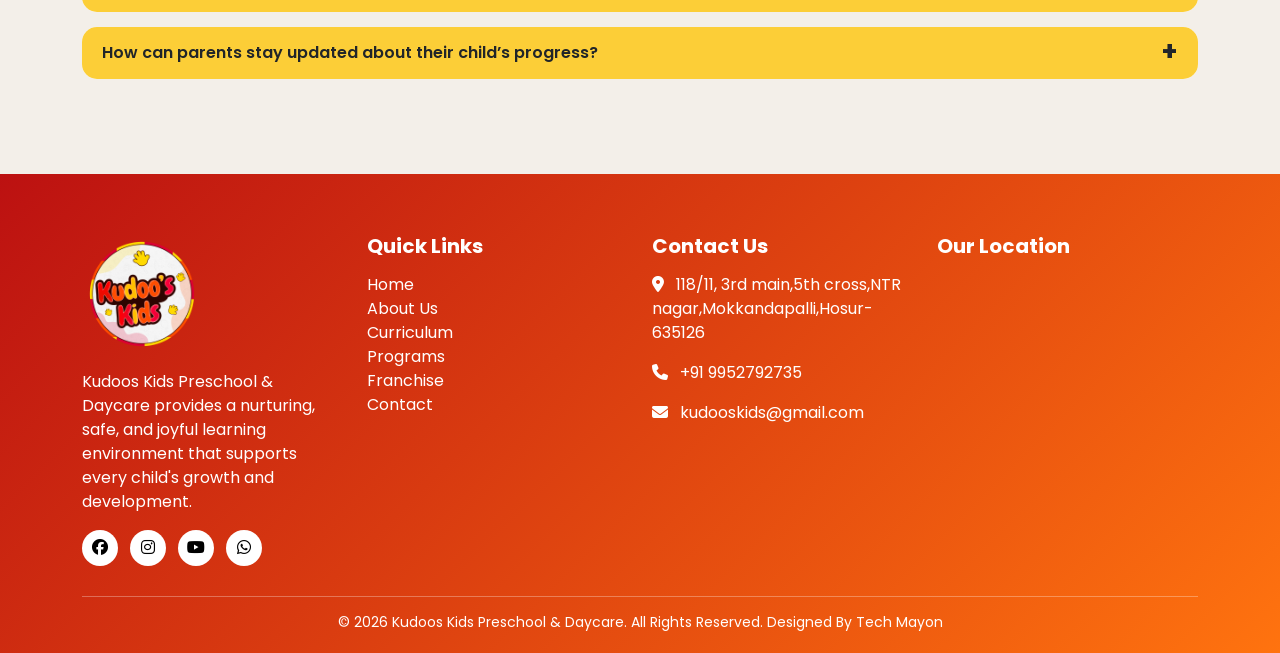
==== commit 069704f6: "add" ====
--- a/about.html
+++ b/about.html
@@ -38,20 +38,18 @@
     <div class="row align-items-center text-center text-md-start">
 
       <!-- Left: Contact Info -->
-      <div class="col-md-4 mb-2 mb-md-0">
-        <span class="me-3">
-          <i class="fa fa-phone"></i> +91 9952792735
+      <div class="col-md-8 mb-2 mb-md-0">
+
+        <span class="me-3 d-inline-flex align-items-center">
+          <i class="fa fa-phone me-2"></i> 
+          <span>+91 9952792735</span>
         </span>
-        <span>
-          <i class="fa fa-envelope"></i> kudooskids@gmail.com
+
+        <span class="d-inline-flex align-items-center">
+          <i class="fa fa-envelope me-2"></i> 
+          <span>kudooskids@gmail.com</span>
         </span>
-      </div>
-
-      <!-- Center: Logo -->
-      <div class="col-md-4 text-center mb-2 mb-md-0">
-        <a href="#">
-          <!-- <img src="images/mainlogo.png" alt="Logo" height="50"> -->
-        </a>
+
       </div>
 
       <!-- Right: Social Icons -->
@@ -87,7 +85,7 @@
         <!-- Left Menu -->
         <li class="nav-item"><a class="nav-link"   href="index.html">HOME</a></li>
         <li class="nav-item"><a class="nav-link" style="background-color: #F4511E;color: white;border-top-left-radius: 20px;border-top-right-radius: 20px;" href="about.html">ABOUT US</a></li>
-         <li class="nav-item"><a class="nav-link"  href="Curriculum.html">Curriculum</a></li>
+         <li class="nav-item"><a class="nav-link"  href="curiculam.html">Curriculum</a></li>
           <li class="nav-item"><a class="nav-link"  href="program.html">PROGRAM</a></li>
         <li class="nav-item"><a class="nav-link"  href="franchise.html">FRANCHISE</a></li>
         <li class="nav-item"><a class="nav-link"  href="gallery.html">GALLERY</a></li>
@@ -119,7 +117,7 @@
     <ul class="navbar-nav">
       <li class="nav-item "><a class="nav-link" href="index.html">HOME</a></li>
       <li class="nav-item"><a class="nav-link" href="about.html">ABOUT US</a></li>
-      <li class="nav-item"><a class="nav-link" href="Curriculum.html">Curriculum</a></li>
+      <li class="nav-item"><a class="nav-link" href="curiculam.html">Curriculum</a></li>
      <li class="nav-item"><a class="nav-link" href="program.html">PROGRAM</a></li>
 
       <li class="nav-item"><a class="nav-link" href="franchise.html">FRANCHISE</a></li>
@@ -464,7 +462,7 @@
         <ul class="list-unstyled">
           <li><a  class="mb-3" href="index.html">Home</a></li>
           <li><a class="mb-3" href="about.html">About Us</a></li>
-          <li><a  class="mb-3" href="Curriculum.html">Curriculum</a></li>
+          <li><a  class="mb-3" href="curiculam.html">Curriculum</a></li>
           <li><a class="mb-3" href="program.html">Programs</a></li>
           <li><a class="mb-3" href="franchise.html">Franchise</a></li>
           <li><a class="mb-3" href="contact.html">Contact</a></li>
@@ -513,7 +511,7 @@
 
 <div class="kk-side-menu">
   <div class="kk-item kk-school">
-    <span><a href="Curriculum.html" class="btn text-dark">School</a></span>
+    <span><a href="curiculam.html" class="btn text-dark">School</a></span>
     <div class="kk-hover-card">
       <i class="bi bi-building"></i>
       <p>School</p>
--- a/style.css
+++ b/style.css
@@ -149,6 +149,9 @@
 .social-icon:hover {
   color: #fca311;
 }
+.topbar span{
+  white-space: nowrap;
+}
 /* Container */
 .hero-buttons {
   display: flex;
@@ -847,7 +850,7 @@
 }
 
 .footer a:hover{
-  text-decoration:underline;
+  text-decoration:none;
 }
 
 .footer-logo{
@@ -896,7 +899,7 @@
 
 /* Responsive */
 @media(max-width:768px){
-  .footer{ text-align:center; }
+  .footer{ text-align:start; }
   .social-icons{ justify-content:center; }
 }
 .testimonial-section{
@@ -2388,4 +2391,17 @@
 #kk-preloader.hide {
   opacity: 0;
   visibility: hidden;
+}
+.openin
+{
+  width: 500px;
+}
+@media(max-width:550px)
+{
+  .openin
+  {
+    width: 300px;
+    font-size: 15px;
+    margin-bottom: 2rem;
+  }
 }
